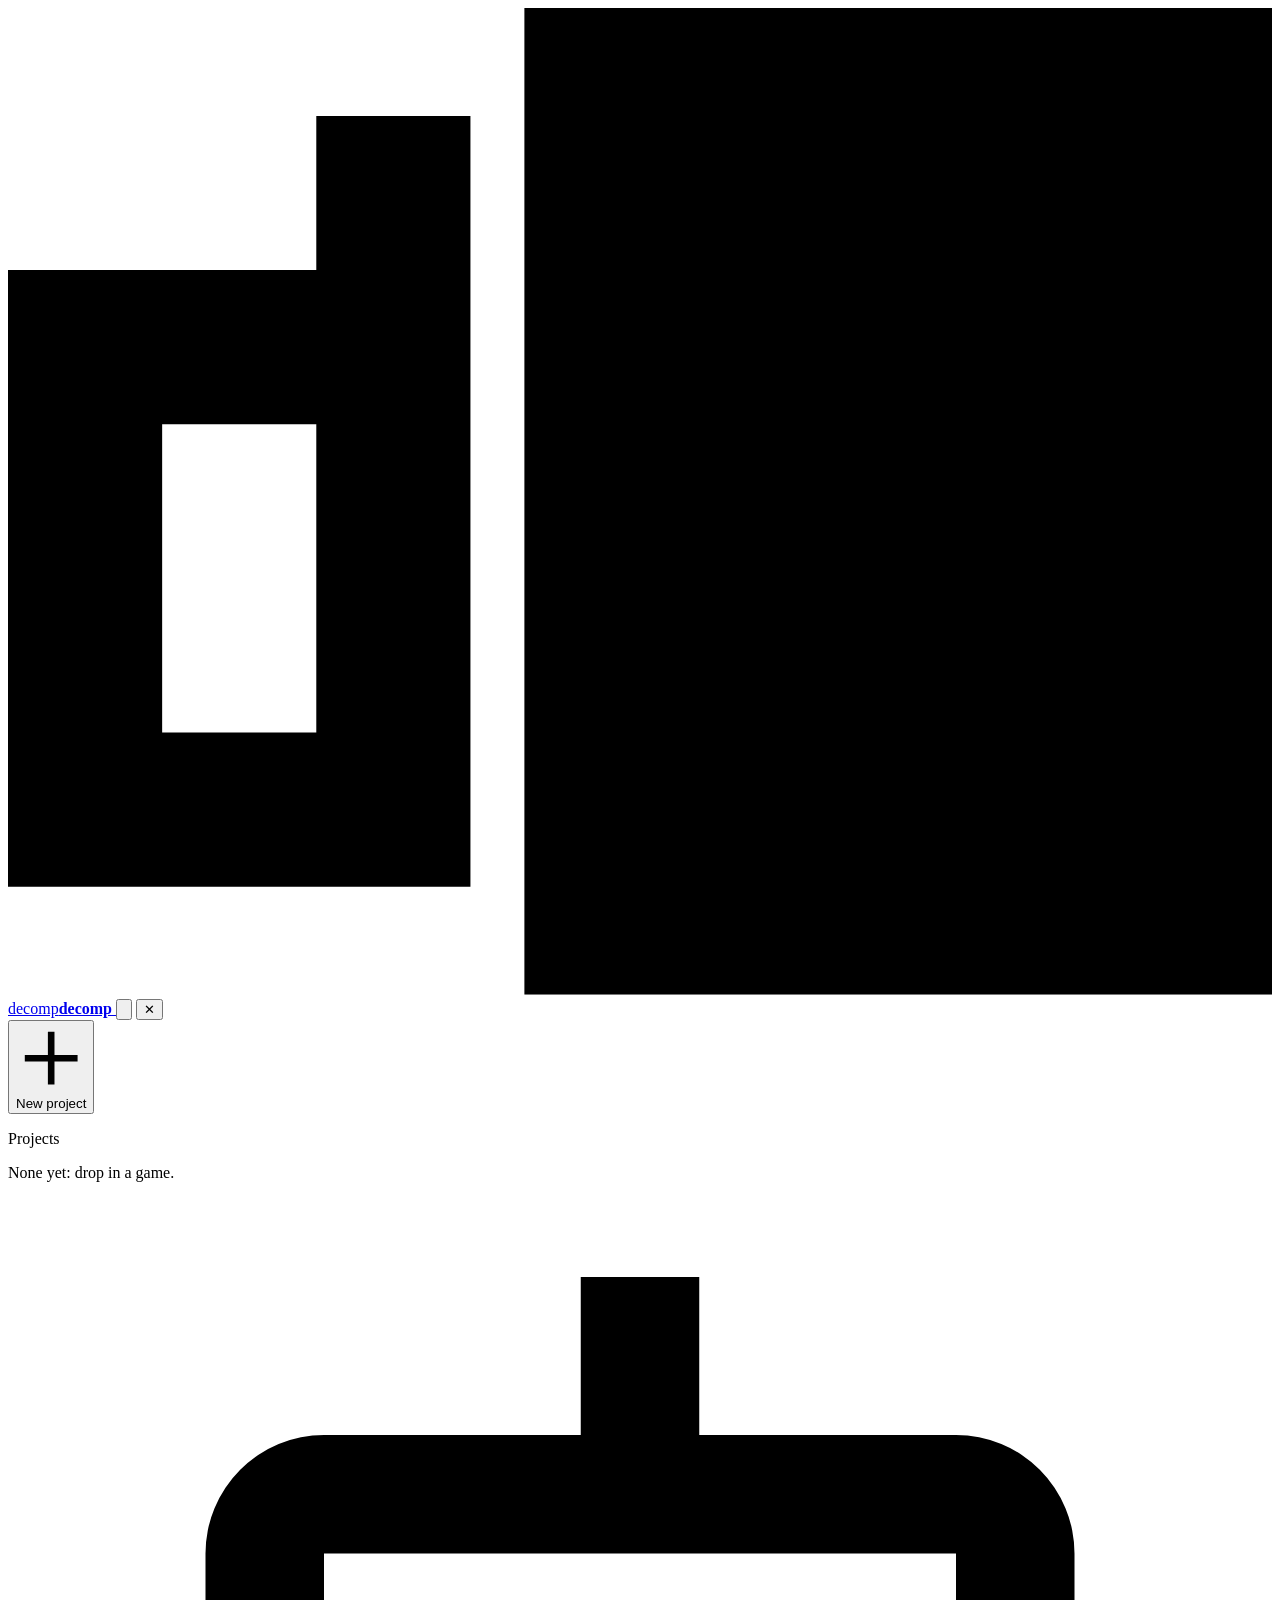
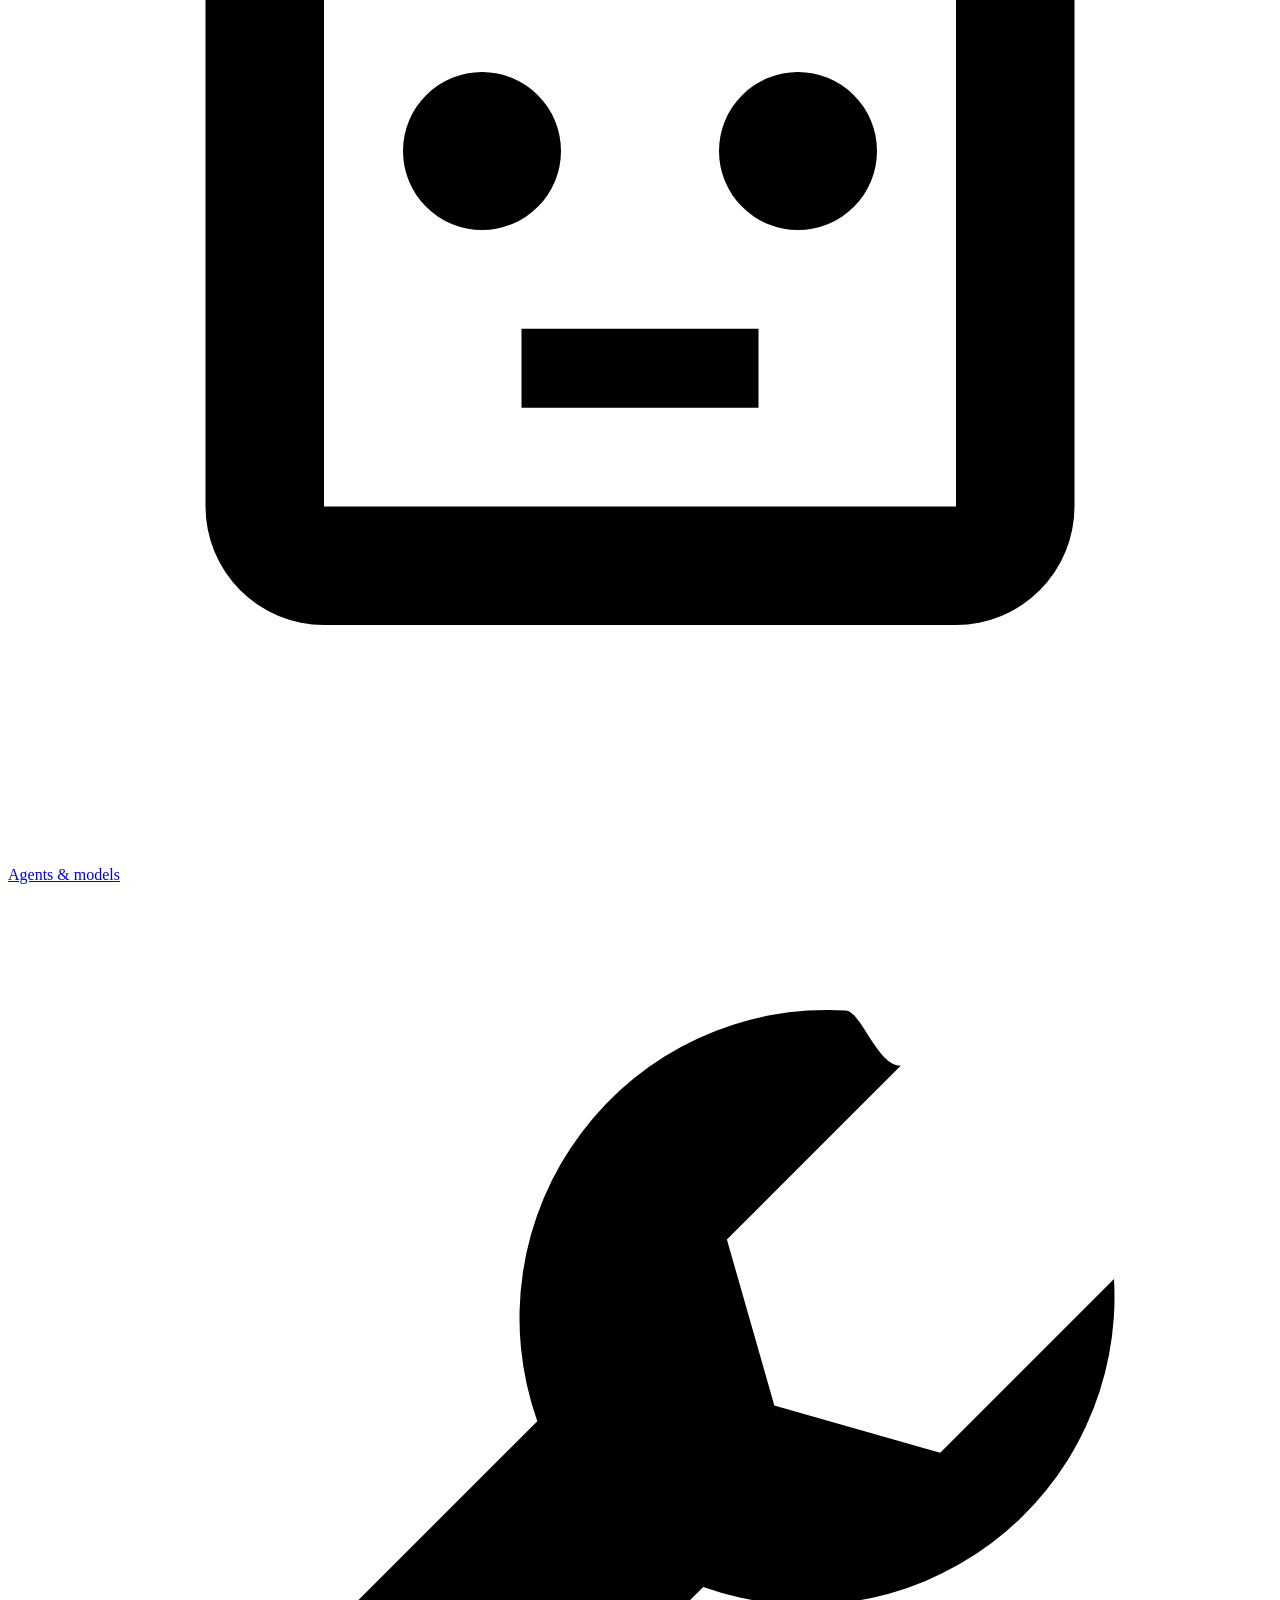
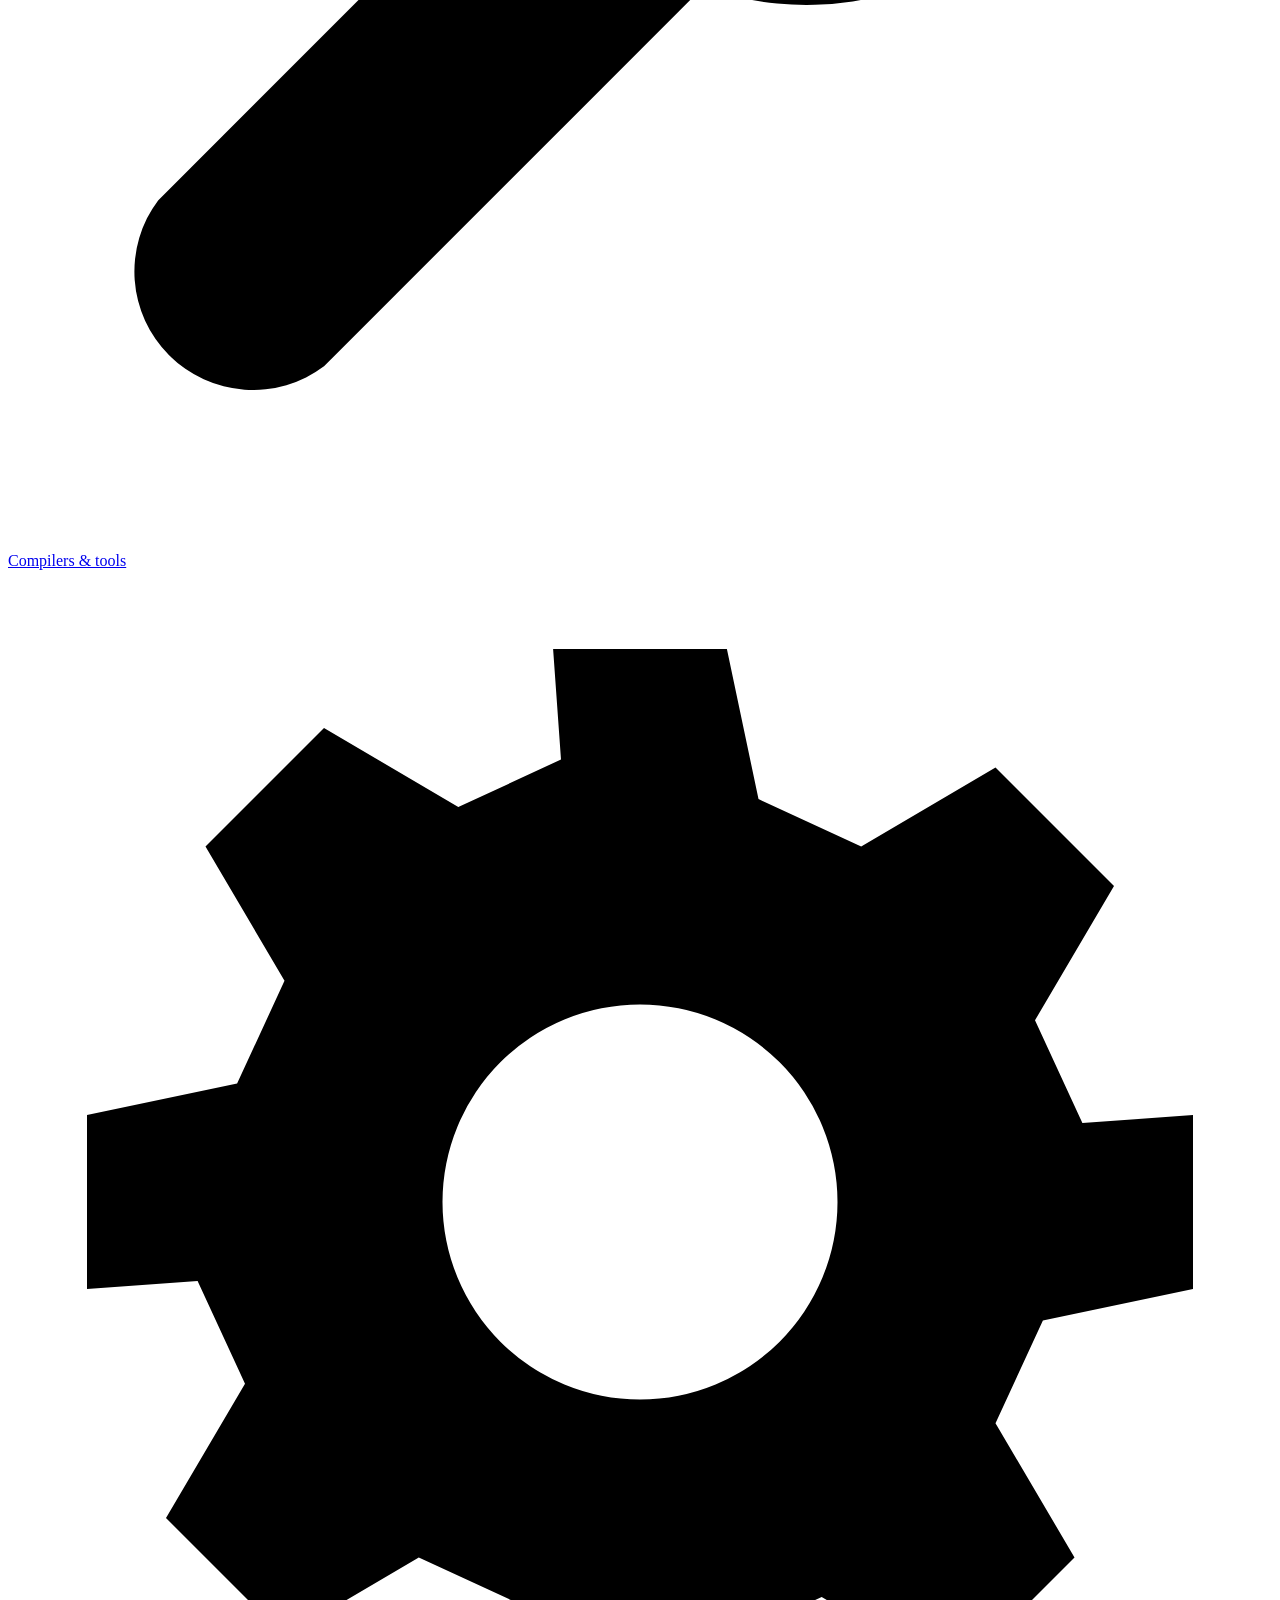
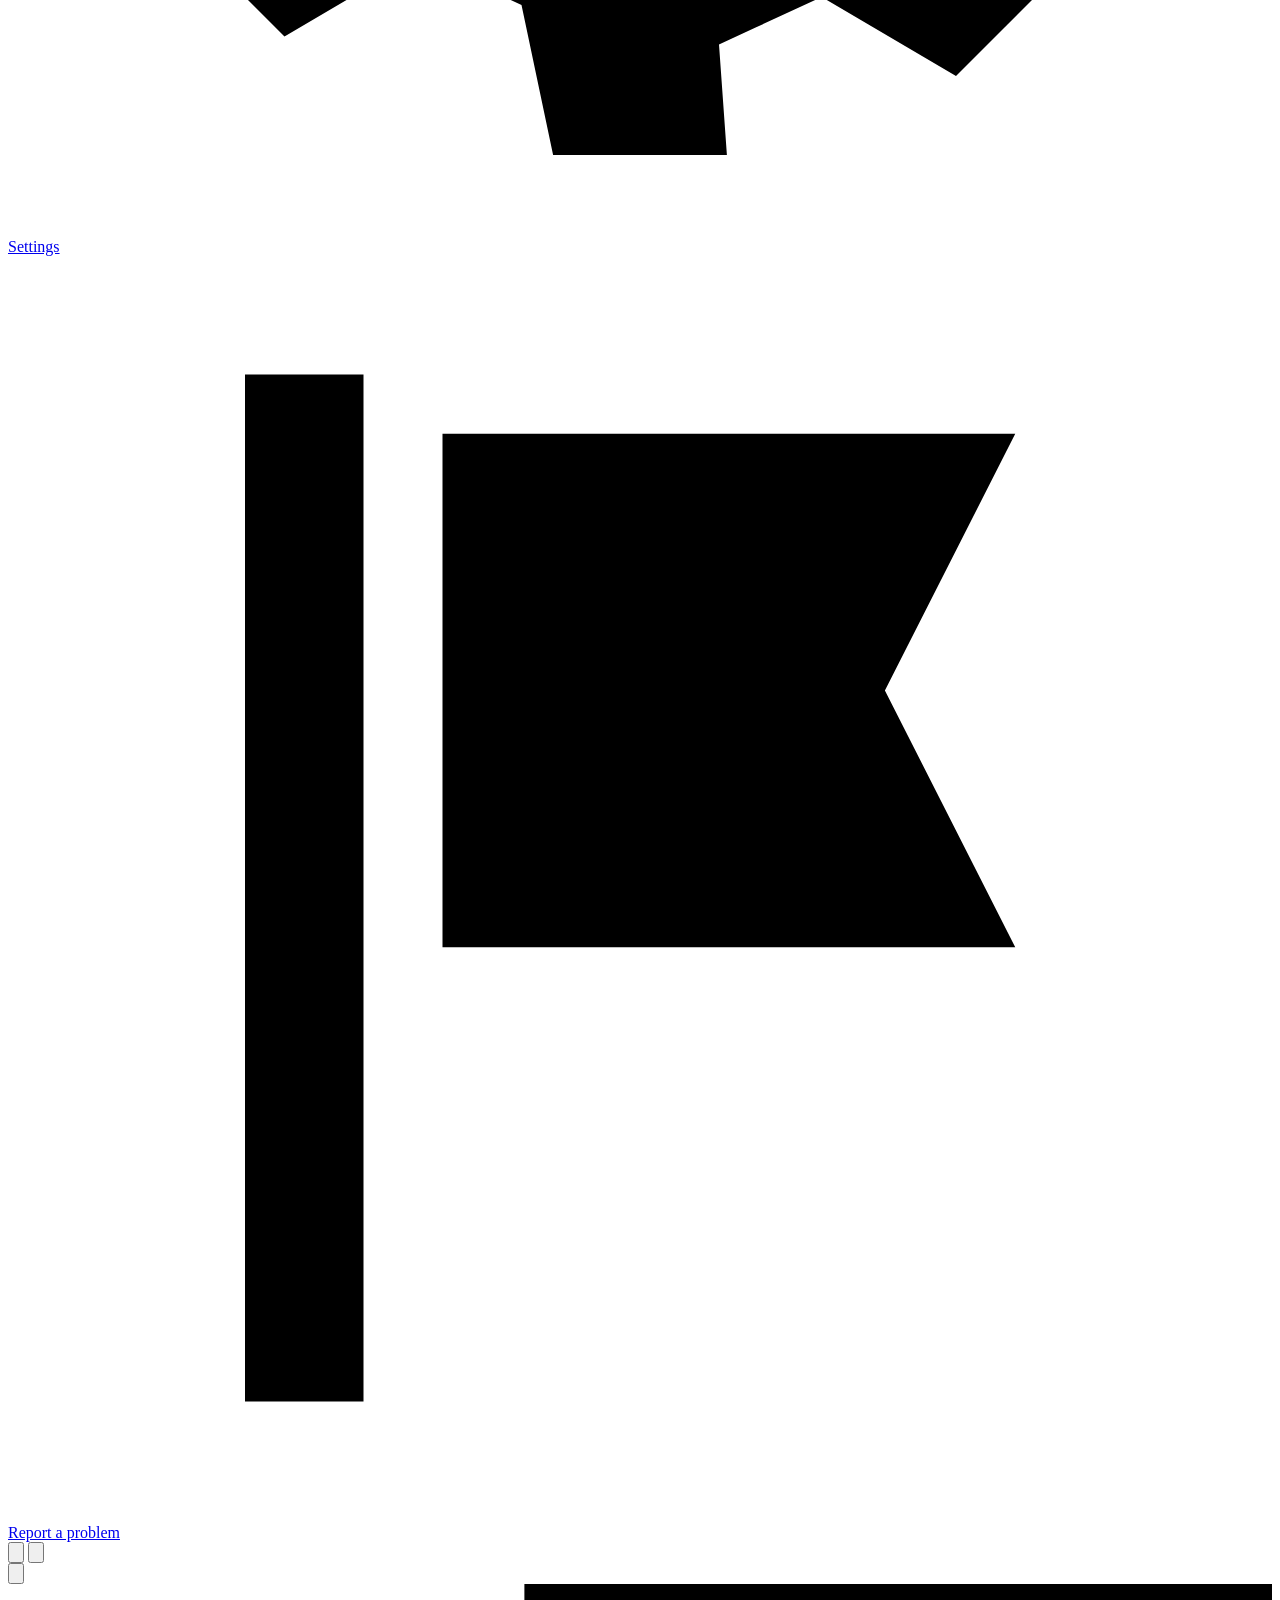
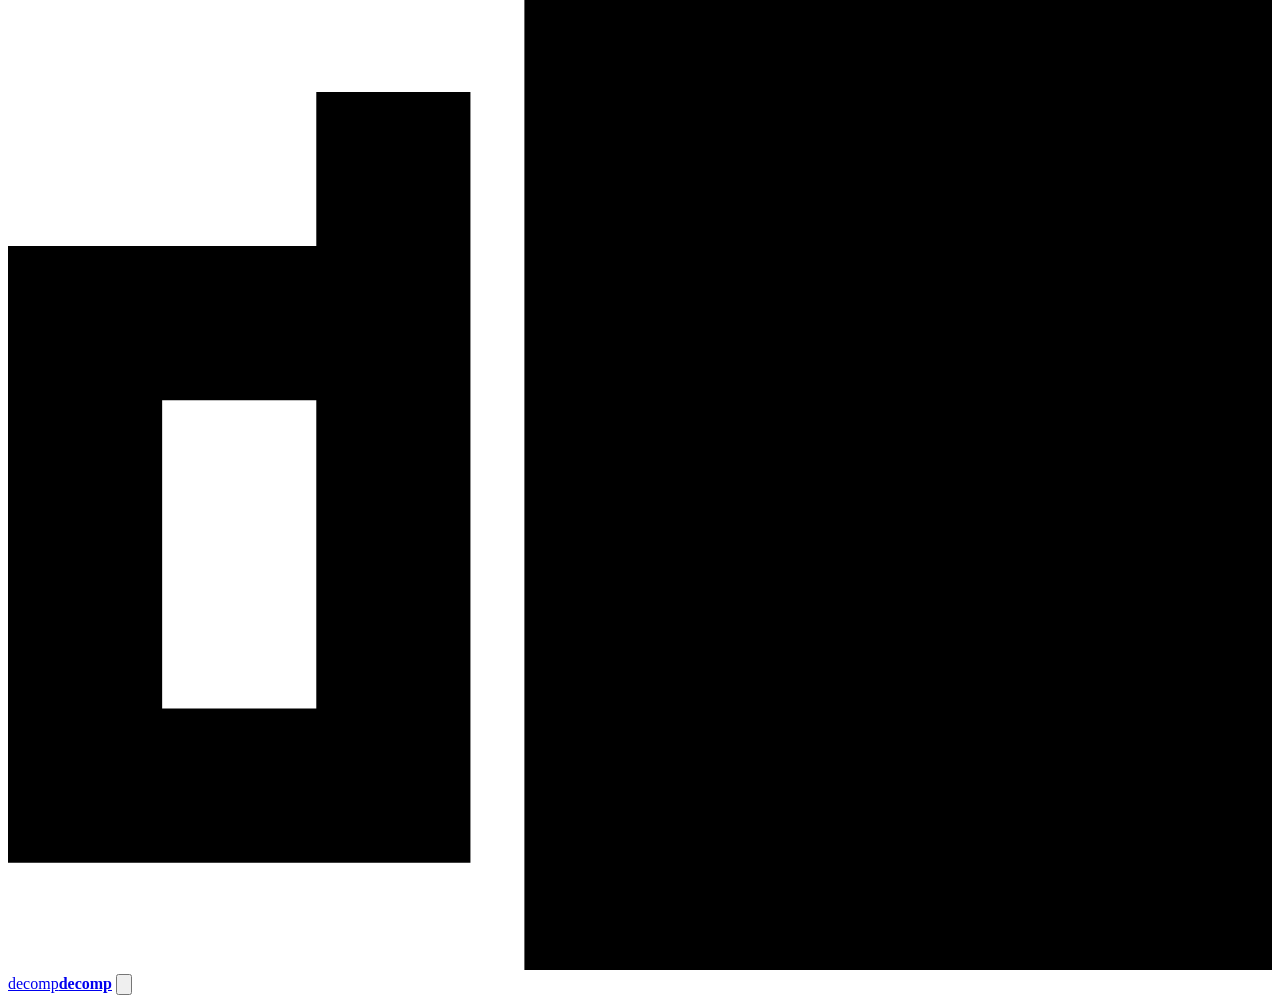
==== src/decompnet/app/static/index.html @ dcda6128 "Xbox games built with link-time code generation are recognised at import, and agents see each functi" ====
<!doctype html>
<html lang="en">
<head>
<meta charset="utf-8">
<meta name="viewport" content="width=device-width, initial-scale=1">
<meta http-equiv="Content-Security-Policy" content="default-src 'self'; img-src 'self' data:; style-src 'self'; script-src 'self'; connect-src 'self'; font-src 'self'; object-src 'none'; base-uri 'none'; form-action 'none'">
<title>decompdecomp</title>
<link rel="icon" href="/assets/icon.svg" type="image/svg+xml">
<link rel="stylesheet" href="/assets/tokens.css">
<link rel="stylesheet" href="/assets/app.css">
</head>
<body>
<div class="app">

<!-- ================================================================ sidebar -->
<aside class="nav" id="nav" aria-label="decompdecomp">
  <div class="nav-top">
    <a class="brand" href="#/" aria-label="decompdecomp home">
      <svg viewBox="0 -0.7 8.2 6.4" aria-hidden="true"><path d="M2 0h1v5H0V1h2zM1 2v2h1V2z"/><rect class="hl" x="3.35" y="-0.7" width="4.85" height="6.4"/><path class="on-hl" d="M6 0h1v5H4V1h2zM5 2v2h1V2z"/></svg>
      <span>decomp<b>decomp</b></span>
    </a>
    <span class="grow"></span>
    <button class="ghost icon sm notif-btn" type="button" data-notif aria-controls="notifPanel" aria-expanded="false" aria-label="Notifications" title="Notifications: what happened in all your projects"><svg viewBox="0 0 16 16" aria-hidden="true"><path d="M8 1.5a4.5 4.5 0 0 0-4.5 4.5v2.7L2 11.2v1.3h12v-1.3l-1.5-2.5V6A4.5 4.5 0 0 0 8 1.5ZM6.1 13.5a1.9 1.9 0 0 0 3.8 0z"/></svg><span class="notif-count" hidden></span></button>
    <button class="ghost icon nav-close" id="navClose" type="button" aria-label="Close menu">✕</button>
  </div>
  <div class="pop-wrap nav-new-wrap">
    <button class="nav-new" id="navNew" type="button" aria-haspopup="menu" aria-expanded="false" aria-controls="newMenu"><svg viewBox="0 0 16 16" aria-hidden="true"><path d="M7.25 2h1.5v5.25H14v1.5H8.75V14h-1.5V8.75H2v-1.5h5.25z"/></svg>New project</button>
    <div class="new-menu" id="newMenu" role="menu" aria-label="Start a project" hidden>
      <button role="menuitem" type="button" data-new="file"><b>Open a game file</b><span>a ROM, disc image or program you own</span></button>
      <button role="menuitem" type="button" data-new="restore"><b>Open a saved project</b><span>your progress, saved on another computer</span></button>
      <button role="menuitem" type="button" data-new="fork"><b>Continue a community decomp</b><span>by its repository address</span></button>
      <button role="menuitem" type="button" data-new="join"><b>Join a team's room</b><span>with an invite link</span></button>
      <button role="menuitem" type="button" data-new="demo"><b>Try the demo</b><span>Demo Quest 64, in a minute</span></button>
    </div>
  </div>
  <div class="nav-scroll">
    <p class="nav-label">Projects</p>
    <div class="nav-projects" id="navProjects"><p class="nav-empty">None yet: drop in a game.</p></div>
  </div>
  <div class="nav-foot">
    <a class="nav-item" href="#/agents" data-route="agents"><svg viewBox="0 0 16 16" aria-hidden="true"><path fill-rule="evenodd" d="M7.25 1h1.5v2H12a1.5 1.5 0 0 1 1.5 1.5v7A1.5 1.5 0 0 1 12 13H4a1.5 1.5 0 0 1-1.5-1.5v-7A1.5 1.5 0 0 1 4 3h3.25zM4 4.5v7h8v-7zM6 6a1 1 0 1 1 0 2 1 1 0 0 1 0-2zm4 0a1 1 0 1 1 0 2 1 1 0 0 1 0-2zM6.5 9.25h3v1h-3z"/></svg>Agents &amp; models</a>
    <a class="nav-item" href="#/tools" data-route="tools"><svg viewBox="0 0 16 16" aria-hidden="true"><path d="M10.6 1.6a3.9 3.9 0 0 0-3.9 5.2L1.9 11.6a1.5 1.5 0 0 0 2.1 2.1l4.8-4.8a3.9 3.9 0 0 0 5.2-3.9l-2.2 2.2-2.1-.6-.6-2.1 2.2-2.2c-.3 0-.5-.7-.7-.7Z"/></svg>Compilers &amp; tools</a>
    <a class="nav-item" href="#/settings" data-route="settings"><svg viewBox="0 0 16 16" aria-hidden="true"><path d="M6.9 1h2.2l.4 1.9 1.3.6 1.7-1 1.5 1.5-1 1.7.6 1.3L15 6.9v2.2l-1.9.4-.6 1.3 1 1.7-1.5 1.5-1.7-1-1.3.6L9.1 15H6.9l-.4-1.9-1.3-.6-1.7 1-1.5-1.5 1-1.7-.6-1.3L1 9.1V6.9l1.9-.4.6-1.3-1-1.7 1.5-1.5 1.7 1 1.3-.6L6.9 1ZM8 5.5a2.5 2.5 0 1 0 0 5 2.5 2.5 0 0 0 0-5Z"/></svg>Settings</a>
    <a class="nav-item" id="reportLink" href="https://github.com/n-delic/decompdecomp/issues/new" target="_blank" rel="noopener" title="Opens a new issue on GitHub in your browser, and copies a report to paste into it"><svg viewBox="0 0 16 16" aria-hidden="true"><path d="M3 1.5h1.5v13H3zM5.5 2.25h7.25L11.1 5.5l1.65 3.25H5.5z"/></svg>Report a problem</a>
    <div class="nav-meta">
      <span class="muted small" id="navVersion"></span>
      <button class="nav-update" id="navUpdate" type="button" hidden title="A new decompdecomp is ready">Update</button>
      <span class="grow"></span>
      <button class="ghost icon sm" id="themeBtn" type="button" aria-label="Switch light/dark" title="Light / dark"><svg viewBox="0 0 16 16" aria-hidden="true"><path d="M8 1.5a6.5 6.5 0 1 0 0 13 6.5 6.5 0 0 0 0-13Zm0 1.5v10a5 5 0 0 1 0-10Z"/></svg></button>
      <button class="ghost icon sm" id="quitBtn" type="button" aria-label="Quit decompdecomp" title="Quit decompdecomp"><svg viewBox="0 0 16 16" aria-hidden="true"><path d="M7.25 1.5h1.5v6h-1.5zM4.1 3.6l1.06 1.06A4.5 4.5 0 1 0 10.84 4.66L11.9 3.6A6 6 0 1 1 4.1 3.6Z"/></svg></button>
    </div>
  </div>
</aside>
<div class="nav-shade" id="navShade" hidden></div>

<div class="main" id="main">
<header class="mbar">
  <button class="ghost icon" id="navOpen" type="button" aria-label="Menu"><svg viewBox="0 0 16 16" aria-hidden="true"><path d="M2 4h12v1.5H2zm0 3.25h12v1.5H2zM2 10.5h12V12H2z"/></svg></button>
  <a class="brand" href="#/"><svg viewBox="0 -0.7 8.2 6.4" aria-hidden="true"><path d="M2 0h1v5H0V1h2zM1 2v2h1V2z"/><rect class="hl" x="3.35" y="-0.7" width="4.85" height="6.4"/><path class="on-hl" d="M6 0h1v5H4V1h2zM5 2v2h1V2z"/></svg><span>decomp<b>decomp</b></span></a>
  <span class="grow"></span>
  <button class="ghost icon notif-btn" type="button" data-notif aria-controls="notifPanel" aria-expanded="false" aria-label="Notifications" title="Notifications"><svg viewBox="0 0 16 16" aria-hidden="true"><path d="M8 1.5a4.5 4.5 0 0 0-4.5 4.5v2.7L2 11.2v1.3h12v-1.3l-1.5-2.5V6A4.5 4.5 0 0 0 8 1.5ZM6.1 13.5a1.9 1.9 0 0 0 3.8 0z"/></svg><span class="notif-count" hidden></span></button>
</header>

<!-- ================================================================ new project -->
<main id="home" class="view" hidden>
  <div class="notice room" id="bridgesNotice" role="status" hidden></div>
  <section class="hero">
    <div class="hero-text">
      <p class="eyebrow">Matching decompilation</p>
      <h1>Pick your game.<br>Your agents turn it into C and C++.</h1>
      <p class="lede">N64, PlayStation 2, GameCube, Wii and Windows PC games from scratch, or a community decomp by its repository address. Every function is checked against your copy, byte for byte, and the result rebuilds your game: the base for ports and mods.</p>
      <ol class="how">
        <li><b>Drop your game</b><span>decompdecomp finds every function and the compiler</span></li>
        <li><b>Free matches first</b><span>the autopilot tries a machine draft of each one</span></li>
        <li><b>Agents do the rest</b><span>Claude Code, Codex, Antigravity, opencode or any API model</span></li>
      </ol>
    </div>
    <div class="drop" id="drop" tabindex="0" role="button" aria-label="Choose a game file">
      <input type="file" id="file" hidden>
      <div class="drop-idle" id="dropIdle">
        <div class="cart" aria-hidden="true"><span></span></div>
        <p class="drop-title">Drop a game here</p>
        <p class="muted small">ROM, disc image or program file · or <span class="link">choose a file</span></p>
        <div class="plat-row" id="platRow"><span data-p="n64">N64</span><span data-p="ps">PS1</span><span data-p="ps2">PS2</span><span data-p="gc">GameCube</span><span data-p="wii">Wii</span><span data-p="pc">PC</span><span data-p="nds">DS</span></div>
        <p class="plat-legend muted small" id="platLegend" hidden><span class="rec-mark">★</span> recommended: the most tested path to a full decomp you can port and mod · the rest are beta</p>
        <button class="link-btn" id="pathPick" type="button">Big disc? Use its path instead</button>
      </div>
      <div class="drop-picked" id="dropPicked" hidden>
        <div class="rom-card">
          <p class="eyebrow" id="romFile"></p>
          <h2 id="romTitle"></h2>
          <dl class="facts" id="romFacts"></dl>
          <p class="plat-status" id="romStatus" hidden></p>
        </div>
        <label class="check"><input type="checkbox" id="own"><span>This is my own copy of this game, obtained legally (for example, dumped from my own console or cartridge). The results stay with me for my own use.</span></label>
        <div class="row" id="compilerRow">
          <label class="field grow"><span>Compiler</span><select id="compilerPick"></select></label>
        </div>
        <p class="muted small" id="compilerNote" hidden></p>
        <div class="row" id="ltcgRow" hidden>
          <label class="field grow"><span>Link-time code generation (/LTCG)</span><select id="ltcgPick">
            <option value="" selected>Find out from the program</option>
            <option value="1">Built with it: units link in harness mode</option>
            <option value="0">Built without it</option>
          </select></label>
        </div>
        <div class="row" id="scopeRow" hidden>
          <label class="field grow"><span>What should this project cover?</span><select id="scopePick">
            <option value="game" selected>The game's own code: library and middleware code it recognises is left out of agents' work and progress</option>
            <option value="program">The whole program: every function is decompiled and counted</option>
          </select></label>
        </div>
        <label class="check" id="mwConsent" hidden><input type="checkbox" id="mwAccept"><span id="mwText"></span></label>
        <div class="row">
          <button class="primary" id="analyse" type="button" disabled>Start decompiling</button>
          <button class="ghost" id="cancelPick" type="button">Cancel</button>
        </div>
      </div>
      <div class="drop-busy" id="dropBusy" hidden>
        <div class="spinner" aria-hidden="true"></div>
        <p class="drop-title" id="busyTitle">Analysing…</p>
        <p class="busy-step"><span id="busyStep">starting</span><span class="muted" id="busyTime"></span></p>
        <div class="workbar" id="impWork" role="progressbar" aria-label="Importing project" hidden><i></i></div>
        <div class="upbar" id="impUp" hidden><i></i></div>
        <details class="logbox"><summary>Details</summary><pre class="joblog" id="jobLog"></pre></details>
      </div>
      <div class="drop-error" id="dropError" hidden>
        <p class="drop-title">Couldn't import <span id="errName"></span></p>
        <p class="err-msg" id="errMsg"></p>
        <details class="logbox"><summary>What happened</summary><pre class="joblog" id="errLog"></pre></details>
        <div class="row">
          <button class="primary" id="errBack" type="button">Try another file</button>
          <button class="ghost" id="errCopy" type="button">Copy for a bug report</button>
          <button class="ghost" id="errLogLink" type="button">Show the full log</button>
          <a class="ghost btn" href="https://github.com/n-delic/decompdecomp/issues/new" target="_blank" rel="noopener">Report it</a>
        </div>
      </div>
    </div>
  </section>
  <p class="privacy"><svg viewBox="0 0 16 16" aria-hidden="true"><path d="M8 1 2.5 3v4.2c0 3.3 2.3 6.3 5.5 7.3 3.2-1 5.5-4 5.5-7.3V3L8 1Zm0 1.6 4 1.5v3.1c0 2.5-1.6 4.8-4 5.7-2.4-.9-4-3.2-4-5.7V4.1l4-1.5Z"/></svg>Your game never leaves this computer. Only your AI agent's provider sees the assembly and code it works on.</p>

  <section class="starts">
    <a class="start-card accent" href="#/catalog">
      <span class="sc-icon"><svg viewBox="0 0 16 16" aria-hidden="true"><path d="M2 3h5v4H2zm7 0h5v4H9zM2 9h5v4H2zm7 0h5v4H9z"/></svg></span>
      <b>Continue a public decomp</b>
      <span>Paste a community decomp's repository, add your copy, your agents carry on.</span>
    </a>
    <button class="start-card" id="demoBtn" type="button">
      <span class="sc-icon"><svg viewBox="0 0 16 16" aria-hidden="true"><path d="M5 3.5v9l7-4.5z"/></svg></span>
      <b>Try the demo</b>
      <span>Demo Quest 64: a small N64 ROM made for this app. Watch it work in a minute.</span>
    </button>
    <button class="start-card" id="joinBtn" type="button">
      <span class="sc-icon"><svg viewBox="0 0 16 16" aria-hidden="true"><path d="M5.5 7a2.5 2.5 0 1 1 0-5 2.5 2.5 0 0 1 0 5Zm5.5 0a2 2 0 1 1 0-4 2 2 0 0 1 0 4ZM1 13c0-2.4 2-4 4.5-4S10 10.6 10 13v1H1v-1Zm10.5 1v-1c0-1.3-.4-2.4-1.1-3.3.2 0 .4-.1.6-.1 2.2 0 4 1.3 4 3.4v1h-3.5Z"/></svg></span>
      <b>Join a team</b>
      <span>Paste a room's invite link: everyone works from their own computer and copy of the game.</span>
    </button>
  </section>

  <section id="recent" hidden>
    <h3 class="section-title">Your projects</h3>
    <div class="cards" id="projects"></div>
  </section>
</main>

<!-- ================================================================ public decomps -->
<main id="catalog" class="view" hidden>
  <header class="page-head">
    <p class="eyebrow">Public decomps</p>
    <h1>Continue a public decomp</h1>
    <p class="muted">Paste a community decomp's repository and add your own copy of its game. Before anything is cloned, decompdecomp shows what the project says about AI and contributions: every project decides that for itself. Your fork stays on this computer; decompdecomp never pushes it or opens pull requests.</p>
    <div class="row repo-row"><input id="repoUrl" class="mono" placeholder="https://github.com/owner/repo" aria-label="Repository address"><button class="primary" id="repoFork" type="button" disabled>Look at it</button></div>
    <p class="muted small" id="repoWhy" role="status"></p>
  </header>
</main>

<!-- ================================================================ a project -->
<main id="project" class="view project" hidden>
  <header class="phead" id="phead">
    <div class="ph-row">
      <div class="ph-title">
        <div class="ph-chips" id="phChips"></div>
        <div class="ph-name"><h1 id="phTitle"></h1><button class="ghost icon sm ph-rename" id="phRename" type="button" aria-label="Rename this project" title="Rename"><svg viewBox="0 0 16 16" aria-hidden="true"><path d="M11.3 1.9a1.6 1.6 0 0 1 2.3 0l.5.5a1.6 1.6 0 0 1 0 2.3L5.5 13.3 2 14l.7-3.5 8.6-8.6Zm-.6 2.4-6.6 6.6-.3 1.3 1.3-.3 6.6-6.6-1-1Z"/></svg></button></div>
      </div>
      <div class="ph-actions">
        <button class="pill-btn" id="phWorking" type="button" hidden title="See what your agents do"><span class="dot on"></span><span id="phWorkingText"></span></button>
        <button class="pill-btn room" id="phRoom" type="button" hidden title="Who's in the room, the invite link"></button>
        <button class="ghost together" id="phTogether" type="button" hidden title="Friends who own this game work on it with you, each from their own computer"><svg viewBox="0 0 16 16" aria-hidden="true"><path d="M5.5 7a2.5 2.5 0 1 1 0-5 2.5 2.5 0 0 1 0 5Zm5.5 0a2 2 0 1 1 0-4 2 2 0 0 1 0 4ZM1 13c0-2.4 2-4 4.5-4S10 10.6 10 13v1H1v-1Zm10.5 1v-1c0-1.3-.4-2.4-1.1-3.3.2 0 .4-.1.6-.1 2.2 0 4 1.3 4 3.4v1h-3.5Z"/></svg><span>Decompile together</span></button>
        <button class="ghost" id="phExport" type="button" title="Write the source code that rebuilds your game: the base for ports and mods"><svg viewBox="0 0 16 16" aria-hidden="true"><path d="M7.25 1.5h1.5v6.7l2.2-2.2 1.06 1.06L8 11.06 3.99 7.06 5.05 6l2.2 2.2zM2.5 10h1.5v2.5h8V10h1.5v4h-11z"/></svg><span>Export</span></button>
        <div class="pop-wrap">
          <button class="primary" id="phStart" type="button" aria-haspopup="dialog" aria-expanded="false" aria-controls="launchPop"><svg viewBox="0 0 16 16" aria-hidden="true"><path d="M5 3.5v9l7-4.5z"/></svg><span id="phStartText">Start agents</span></button>
          <div class="popover" id="launchPop" role="dialog" aria-label="Start agents" hidden><div id="launchPopBody"></div></div>
        </div>
        <button class="ghost icon" id="phFolder" type="button" aria-label="Open the project folder" title="Open the project folder"><svg viewBox="0 0 16 16" aria-hidden="true"><path d="M1.5 3.5A1.5 1.5 0 0 1 3 2h3.4l1.5 1.5H13A1.5 1.5 0 0 1 14.5 5v7.5A1.5 1.5 0 0 1 13 14H3a1.5 1.5 0 0 1-1.5-1.5v-9Z"/></svg></button>
      </div>
    </div>
    <div class="ph-progress">
      <div class="meter big"><i id="phBar"></i></div>
      <span class="ph-pct"><b id="phPct">0</b>% of code</span>
      <span class="muted small" id="phSub"></span>
    </div>
    <nav class="ptabs" id="ptabs" aria-label="This project">
      <a data-ptab="overview">Overview</a>
      <a data-ptab="functions">Functions <span class="count" id="fnTabCount"></span></a>
      <a data-ptab="agents">Agents <span class="count" id="agTabCount"></span></a>
      <a data-ptab="settings">Settings</a>
    </nav>
  </header>

  <div class="notice" id="compilerNotice" hidden></div>
  <section class="fork-setup" id="forkSetup" hidden></section>
  <section class="room-cover" id="roomCover" aria-live="polite" hidden>
    <div class="spinner" id="roomCoverSpin"></div>
    <h2 id="roomCoverTitle"></h2>
    <p class="muted" id="roomCoverText"></p>
    <div class="meter"><i id="roomCoverBar"></i></div>
  </section>

  <!-- overview: the map first, then the numbers, then what to do next -->
  <section class="ptab" data-pane="overview">
    <section class="panel map-panel">
      <header class="panel-head">
        <h2 id="mapTitle">ROM map</h2>
        <div class="map-tools">
          <div class="seg small" id="mapView" role="radiogroup" aria-label="Colour the map by" hidden><button type="button" role="radio" aria-checked="true" data-view="progress" class="on">Progress</button><button type="button" role="radio" aria-checked="false" data-view="compiler">Compiler</button></div>
          <div class="legend" id="mapLegend"><span><i class="sw open"></i>to do</span><span><i class="sw tried"></i>tried</span><span title="tried, and close to matching: the closer, the greener"><i class="sw close"></i>close</span><span><i class="sw work"></i>working</span><span><i class="sw match"></i>matched</span></div>
        </div>
      </header>
      <p class="muted small map-hint" id="mapHint">every square is a function, in ROM order</p>
      <p class="muted small map-hint" id="mapCompilerNote" hidden></p>
      <div class="map-wrap" id="mapWrap">
        <canvas id="map" aria-label="Function map: every square is a function. The Functions view lists the same functions for the keyboard."></canvas>
        <div class="tip" id="tip" hidden></div>
      </div>
      <div class="now" id="now"></div>
    </section>

    <div class="kpis">
      <div class="kpi">
        <span class="label">Matched code</span>
        <div class="big-row"><span class="num"><span id="pct">0</span><small>%</small></span><svg id="progress" class="progress" viewBox="0 0 200 44" preserveAspectRatio="none" aria-label="Matched code over time"></svg></div>
        <span class="sub" id="pctSub"></span>
      </div>
      <div class="kpi">
        <span class="label">Functions</span>
        <span class="num mono" id="fnCount">0</span>
        <div class="stack" id="fnStack" aria-hidden="true"></div>
        <span class="sub" id="fnSub"></span>
      </div>
      <div class="kpi">
        <span class="label">Pace</span>
        <span class="num mono" id="paceNum">–</span>
        <svg class="bars" id="paceBars" viewBox="0 0 240 28" preserveAspectRatio="none" aria-label="Matches per hour, last 24 hours"></svg>
        <span class="sub" id="paceSub"></span>
      </div>
      <div class="kpi">
        <span class="label">Agents</span>
        <span class="num mono" id="agNum">0</span>
        <span class="sub" id="agSub"></span>
        <span class="sub" id="spendSub"></span>
      </div>
    </div>

    <div class="status-row">
      <div class="next" id="nextStep" hidden></div>
      <div class="answer-line" id="compilerLine" hidden></div>
      <div class="autopilot" id="autopilot" hidden>
        <span class="ap-icon" aria-hidden="true"></span>
        <div class="ap-text"><b id="apTitle"></b><span class="muted small" id="apSub"></span><div class="upbar" id="apBar" hidden><i></i></div></div>
        <button class="ghost small-btn" id="apBtn" type="button"></button>
      </div>
    </div>

    <div class="cols">
      <section class="panel">
        <header class="panel-head"><h2>Recent matches</h2><a class="link small" data-goto="functions" data-filter="matched">All matched</a></header>
        <ol class="mini-list" id="recentMatches"></ol>
      </section>
      <section class="panel">
        <header class="panel-head"><h2>Who matched what</h2><a class="link small" data-goto="agents">Agents</a></header>
        <ol class="mini-list board" id="board"></ol>
      </section>
    </div>
  </section>

  <!-- functions -->
  <section class="ptab panel" data-pane="functions" id="listView">
    <div class="list-tools">
      <input id="fnSearch" class="search" type="search" placeholder="Find a function, address or file  ( / )" aria-label="Find a function" autocomplete="off" spellcheck="false">
      <div class="seg" id="fnFilter" role="radiogroup" aria-label="Show"></div>
    </div>
    <p class="muted small list-hint" id="starHint">Click a function's ☆ to star it: agents take starred functions before the others.</p>
    <div class="fn-table-wrap">
      <table class="fn-table">
        <thead><tr>
          <th class="star-col" id="thStar" title="Agents take starred functions first"><span class="sr">Do first</span>★</th>
          <th data-sort="vram" id="thAddr">Address</th><th data-sort="name">Function</th><th data-sort="insns" class="r">Instructions</th>
          <th data-sort="best" class="r">Best</th><th data-sort="attempts" class="r">Tries</th><th data-sort="status">Status</th>
        </tr></thead>
        <tbody id="fnRows"></tbody>
      </table>
    </div>
    <div class="list-foot"><span class="muted small" id="fnShown"></span><button class="ghost small-btn" id="fnMore" type="button" hidden>Show more</button></div>
  </section>

  <!-- agents: who works here and what happens, side by side; what they're told below; what waits for you last -->
  <section class="ptab" data-pane="agents">
    <div class="agents-grid">
      <section class="panel">
        <header class="panel-head"><h2>Your agents here <span class="muted small" id="spendLine"></span></h2><button class="ghost small-btn" id="stopAll" type="button" hidden>Stop all</button></header>
        <div id="sessions" class="sessions"></div>
        <div class="empty" id="noSessions"><p class="muted small">No agent works on this game yet. Press <b>Start agents</b> at the top: each agent picks functions by itself, and starts again by itself if it stops.</p></div>
      </section>
      <section class="panel feed-panel">
        <header class="panel-head"><h2 id="feedTitle" tabindex="-1">What's happening</h2><span class="muted small" id="feedHint">every agent's work on this game, newest first</span><button class="ghost small-btn" id="helperLogClose" type="button" hidden>Back to everything</button></header>
        <ol class="feed" id="activity" aria-live="off"></ol>
        <ol class="feed thoughts" id="thoughts" hidden></ol>
      </section>
    </div>
    <!-- below the helpers, so their cards keep the room they need: the room's other computers, each model's cost -->
    <div class="cols" id="agentStats">
      <section class="panel" id="roomPanel" hidden>
        <header class="panel-head"><h2>On the room's other computers</h2><span class="muted small">their agents, in each computer's colour</span></header>
        <div class="pad" id="roomAgents"></div>
      </section>
      <section class="panel" id="costPanel" hidden>
        <header class="panel-head"><h2>What each model cost here</h2><span class="muted small">cheapest per match first: run more of the models at the top</span></header>
        <div class="pad" id="modelCosts"></div>
      </section>
    </div>
    <div class="cols">
      <section class="panel">
        <header class="panel-head"><h2>Instructions for agents</h2><span class="muted small" id="instrState"></span></header>
        <div class="pad">
          <p class="muted small">Every agent on this game gets these with its task: what to focus on, what you know about the game, conventions, things to leave alone.</p>
          <textarea id="instrEdit" rows="6" aria-label="Instructions for agents" placeholder="Focus on the game's own code first; leave zlib for later.&#10;The struct at 0x8004AE34 is the player (hp at +0x20).&#10;Name functions in snake_case."></textarea>
          <div class="row"><button class="primary small-btn" id="instrSave" type="button">Save instructions</button></div>
        </div>
      </section>
      <section class="panel">
        <header class="panel-head"><h2>What agents learned</h2><span class="muted small" id="knowState"></span></header>
        <div class="pad">
          <p class="muted small">Agents propose what every agent on this game should know. A proposal counts once two different AI models notice the same thing on their own, so run helpers of several models: they check each other.</p>
          <label class="check"><input type="checkbox" id="knowAuto"><span>Give agents what two models agree on without asking me</span></label>
          <div id="knowList"></div>
        </div>
      </section>
    </div>
    <section class="panel suggest-panel" id="suggestPanel" hidden>
      <header class="panel-head"><h2>Waiting for you</h2><span class="muted small">what agents found and can't change themselves</span></header>
      <div class="pad" id="suggestList"></div>
    </section>
  </section>

  <!-- settings -->
  <section class="ptab" data-pane="settings">
    <div class="cols">
      <section class="panel" id="compilerPanel" aria-labelledby="compilerH">
        <header class="panel-head"><h2 id="compilerH">Compiler</h2><span class="muted small" id="compilerState"></span></header>
        <div class="pad">
          <p class="answer" id="compilerAnswer"></p>
          <div id="compilerParts"></div>
          <div id="compilerWaiting"></div>
          <label class="check" id="autoAdjustRow"><input type="checkbox" id="autoAdjust"><span><b>Apply proven changes by themselves.</b> When agents prove a part of the game was built with another compiler (its code matches with it, and its neighbours agree), the app uses it without asking you.</span></label>
          <details class="more" id="compilerHow">
            <summary>How the app checks</summary>
            <div class="more-body" id="compilerEvidence"></div>
          </details>
          <details class="more">
            <summary>Change the compiler yourself</summary>
            <div class="more-body">
              <p class="muted small" id="setTcWhat">Every function is built with this compiler and these flags. If almost nothing matches, the game was probably built with another compiler or flags.</p>
              <label class="field"><span>Compiler</span><select id="setTc"></select></label>
              <label class="field" id="setFlagsRow"><span>Flags</span><input id="setFlags" class="mono"></label>
              <label class="field"><span>Only for these address ranges (optional: parts of the game built with another compiler)</span><input id="setRanges" class="mono" placeholder="0x10BFD0-0x10CD40, 0x1106C0-0x1107C0"></label>
              <div class="row"><button class="primary small-btn" id="setTcSave" type="button">Save</button><button class="ghost small-btn" id="setTcReset" type="button">Default flags</button></div>
              <pre class="joblog" id="setTcLog" hidden></pre>
            </div>
          </details>
        </div>
      </section>
      <div class="stack-col">
        <section class="panel" id="scopePanel" hidden>
          <header class="panel-head"><h2>What this project covers</h2></header>
          <div class="pad">
            <div class="seg" id="scopeSeg" role="radiogroup" aria-label="What this project covers"><button type="button" role="radio" data-scope="game">The game's own code</button><button type="button" role="radio" data-scope="program">The whole program</button></div>
            <p class="muted small" id="scopeWhat"></p>
            <div class="row" id="unanalysedRow" hidden><button class="ghost" type="button" id="unanalysedGo"></button></div>
            <pre class="joblog" id="scopeLog" hidden></pre>
          </div>
        </section>
        <section class="panel">
          <header class="panel-head"><h2>About this project</h2></header>
          <div class="pad">
            <dl class="facts one" id="projFacts"></dl>
            <div class="row"><button class="ghost small-btn" id="folderBtn" type="button">Open project folder</button></div>
          </div>
        </section>
        <section class="panel" id="savePanel">
          <header class="panel-head"><h2>Save your progress</h2><span class="muted small" id="saveState"></span></header>
          <div class="pad">
            <p class="muted small">decompdecomp saves your work on this game by itself every few minutes, as plain files in the project's <code>progress</code> folder: matched C, notes, names, compiler ranges and settings, never the game itself. Copy that folder (or push it to git) and open it on another computer with <b>New project → Open a saved project</b>.</p>
            <label class="field"><span>Save now, to this folder (empty: the <code>progress</code> folder)</span><span class="pick-row"><input id="saveFolder" class="mono" placeholder="/home/you/decomp-saves/my-game"><button class="ghost small-btn" type="button" data-pick="folder" data-for="saveFolder" data-title="Where to save this project">Choose…</button></span></label>
            <div class="row"><button class="ghost small-btn" id="saveGo" type="button">Save now</button></div>
            <pre class="joblog" id="saveLog" hidden></pre>
          </div>
        </section>
      </div>
    </div>
    <section class="panel danger-zone">
      <header class="panel-head"><h2>Remove project</h2></header>
      <div class="pad row"><p class="muted small grow">Matched functions and notes are deleted from decompdecomp. You can keep or delete the project folder.</p><button class="ghost danger" id="deleteBtn" type="button">Remove project…</button></div>
    </section>
  </section>
</main>

<!-- ================================================================ agents & models -->
<main id="agentsPage" class="view" hidden>
  <header class="page-head"><p class="eyebrow">Agents &amp; models</p><h1>Your AI agents</h1>
    <p class="muted">Helper agents run in the background on a project. Install the ones you use, pick their models, or add any model with an API key.</p></header>
  <section class="ag-apps" aria-labelledby="agAppsH">
    <header class="ag-apps-head"><h2 id="agAppsH">Agent apps on this computer</h2><button class="ghost small-btn" id="agRefresh" type="button">Refresh</button></header>
    <div class="ag-grid" id="agList"></div>
  </section>
  <div class="cols ag-cols">
    <section class="panel"><header class="panel-head"><h2>Models with an API key</h2></header><div class="pad" id="apiBox"></div></section>
  </div>
</main>

<!-- ================================================================ compilers & tools -->
<main id="toolsPage" class="view" hidden>
  <header class="page-head"><p class="eyebrow">Compilers &amp; tools</p><h1>What builds your games</h1>
    <p class="muted">decompdecomp installs what a project needs by itself. Proprietary compilers (IDO, CodeWarrior, Visual C++) are only installed when you accept that.</p></header>
  <div class="chips" id="toolChips"></div>
  <div class="tool-grid" id="toolGrid"></div>
</main>

<!-- ================================================================ settings -->
<main id="settingsPage" class="view" hidden>
  <header class="page-head"><p class="eyebrow">Settings</p><h1>How decompdecomp works for you</h1></header>
  <div class="cols">
    <section class="panel"><header class="panel-head"><h2>Agents</h2></header><div class="pad" id="setAgents"></div></section>
    <div class="stack-col">
      <section class="panel"><header class="panel-head"><h2>This computer</h2></header><div class="pad" id="setComputer"></div></section>
      <section class="panel"><header class="panel-head"><h2>About</h2></header><div class="pad" id="setAbout"></div></section>
    </div>
  </div>
</main>
</div>
</div>

<!-- function inspector -->
<div class="drawer" id="drawer" hidden>
  <div class="drawer-card" role="dialog" aria-modal="true" aria-labelledby="fnName">
    <header class="drawer-head">
      <div class="dh-title">
        <p class="eyebrow" id="fnAddr"></p>
        <h2 id="fnName" class="mono"></h2>
      </div>
      <div class="row">
        <span class="badge" id="fnStatus"></span>
        <button class="ghost small-btn pin" id="fnPin" type="button" title="Agents take this function next">★ Next</button>
        <button class="ghost icon" id="fnPrev" type="button" aria-label="Previous function" title="Previous function (K)"><svg viewBox="0 0 16 16" aria-hidden="true"><path d="M10.3 2.7 11.4 3.8 7.2 8l4.2 4.2-1.1 1.1L5 8z"/></svg></button>
        <button class="ghost icon" id="fnNext" type="button" aria-label="Next function" title="Next function (J)"><svg viewBox="0 0 16 16" aria-hidden="true"><path d="M5.7 2.7 4.6 3.8 8.8 8l-4.2 4.2 1.1 1.1L11 8z"/></svg></button>
        <button class="ghost icon" data-close type="button" aria-label="Close" title="Close (Esc)">✕</button>
      </div>
    </header>
    <div class="drawer-body">
      <div class="fn-tabs">
        <div class="tabs" role="tablist" aria-label="Function view">
          <button role="tab" class="tab on" data-ftab="diff" type="button">Diff</button>
          <button role="tab" class="tab" data-ftab="code" type="button">Edit</button>
        </div>
        <div class="seg small" id="diffWhich" hidden><button type="button" data-which="latest" class="on">Latest attempt</button><button type="button" data-which="best">Best</button></div>
      </div>
      <div id="fnDiffView">
        <p class="diff-sum" id="diffSum"></p>
        <div class="diff" id="diff"></div>
        <ul class="problems" id="diffProblems"></ul>
      </div>
      <div class="code-cols" id="fnCodeView" hidden>
        <div><p class="col-title">Target assembly (from your game)</p><pre class="code asm" id="fnAsm"></pre></div>
        <div>
          <p class="col-title"><span id="fnSrcKind">C</span><button class="link-btn" id="copySrc" type="button">Copy</button></p>
          <div class="editor" id="editor">
            <pre class="code c" id="fnSrc" aria-hidden="true"></pre>
            <textarea id="fnEdit" spellcheck="false" autocomplete="off" autocapitalize="off" aria-label="The function's C"></textarea>
          </div>
          <div class="edit-bar">
            <button class="primary small-btn" id="tryBtn" type="button">Compile and compare</button>
            <span class="muted small" id="tryHint">Ctrl+Enter · edit it yourself: you're judged like an agent</span>
          </div>
          <p class="try-msg" id="tryMsg" hidden></p>
        </div>
      </div>
      <div class="fn-chart" id="fnChartWrap"><svg id="fnChart" aria-label="Match per compile"></svg><div class="fn-chart-note" id="fnChartNote"></div></div>
      <div class="xref" id="fnXref"></div>
      <div id="fnNotes"></div>
      <div class="note-box">
        <label class="field"><span>A note for agents on this function (they read it when they take it)</span>
          <textarea id="noteText" rows="2" placeholder="e.g. this is the player's update loop; the struct at 0x8004AE34 is the player"></textarea></label>
        <div class="row"><button class="ghost small-btn" id="noteAdd" type="button">Add note</button></div>
      </div>
    </div>
  </div>
</div>

<!-- generic dialog -->
<div class="drawer" id="dialog" hidden>
  <div class="drawer-card narrow" role="dialog" aria-modal="true" aria-labelledby="dialogTitle">
    <header class="drawer-head"><h2 id="dialogTitle"></h2><button class="ghost icon" data-close type="button" aria-label="Close">✕</button></header>
    <div class="drawer-body" id="dialogBody"></div>
  </div>
</div>

<!-- the notification centre: what happened in every project, newest first -->
<section class="notif-panel" id="notifPanel" role="dialog" aria-labelledby="notifTitle" hidden>
  <header class="notif-head"><h2 id="notifTitle">What happened</h2><span class="muted small">in all your projects</span><span class="grow"></span><button class="ghost small-btn" id="notifClear" type="button" hidden>Clear all</button><button class="ghost icon sm" id="notifClose" type="button" aria-label="Close notifications">✕</button></header>
  <ol class="notif-list" id="notifList"></ol>
</section>
<div class="toasts" id="toasts" role="status" aria-live="polite"></div>
<script src="/assets/js/base.js"></script>
<script src="/assets/js/sidebar.js"></script>
<script src="/assets/js/home.js"></script>
<script src="/assets/js/project.js"></script>
<script src="/assets/js/map.js"></script>
<script src="/assets/js/agents.js"></script>
<script src="/assets/js/function.js"></script>
<script src="/assets/js/steering.js"></script>
<script src="/assets/js/pages.js"></script>
</body>
</html>
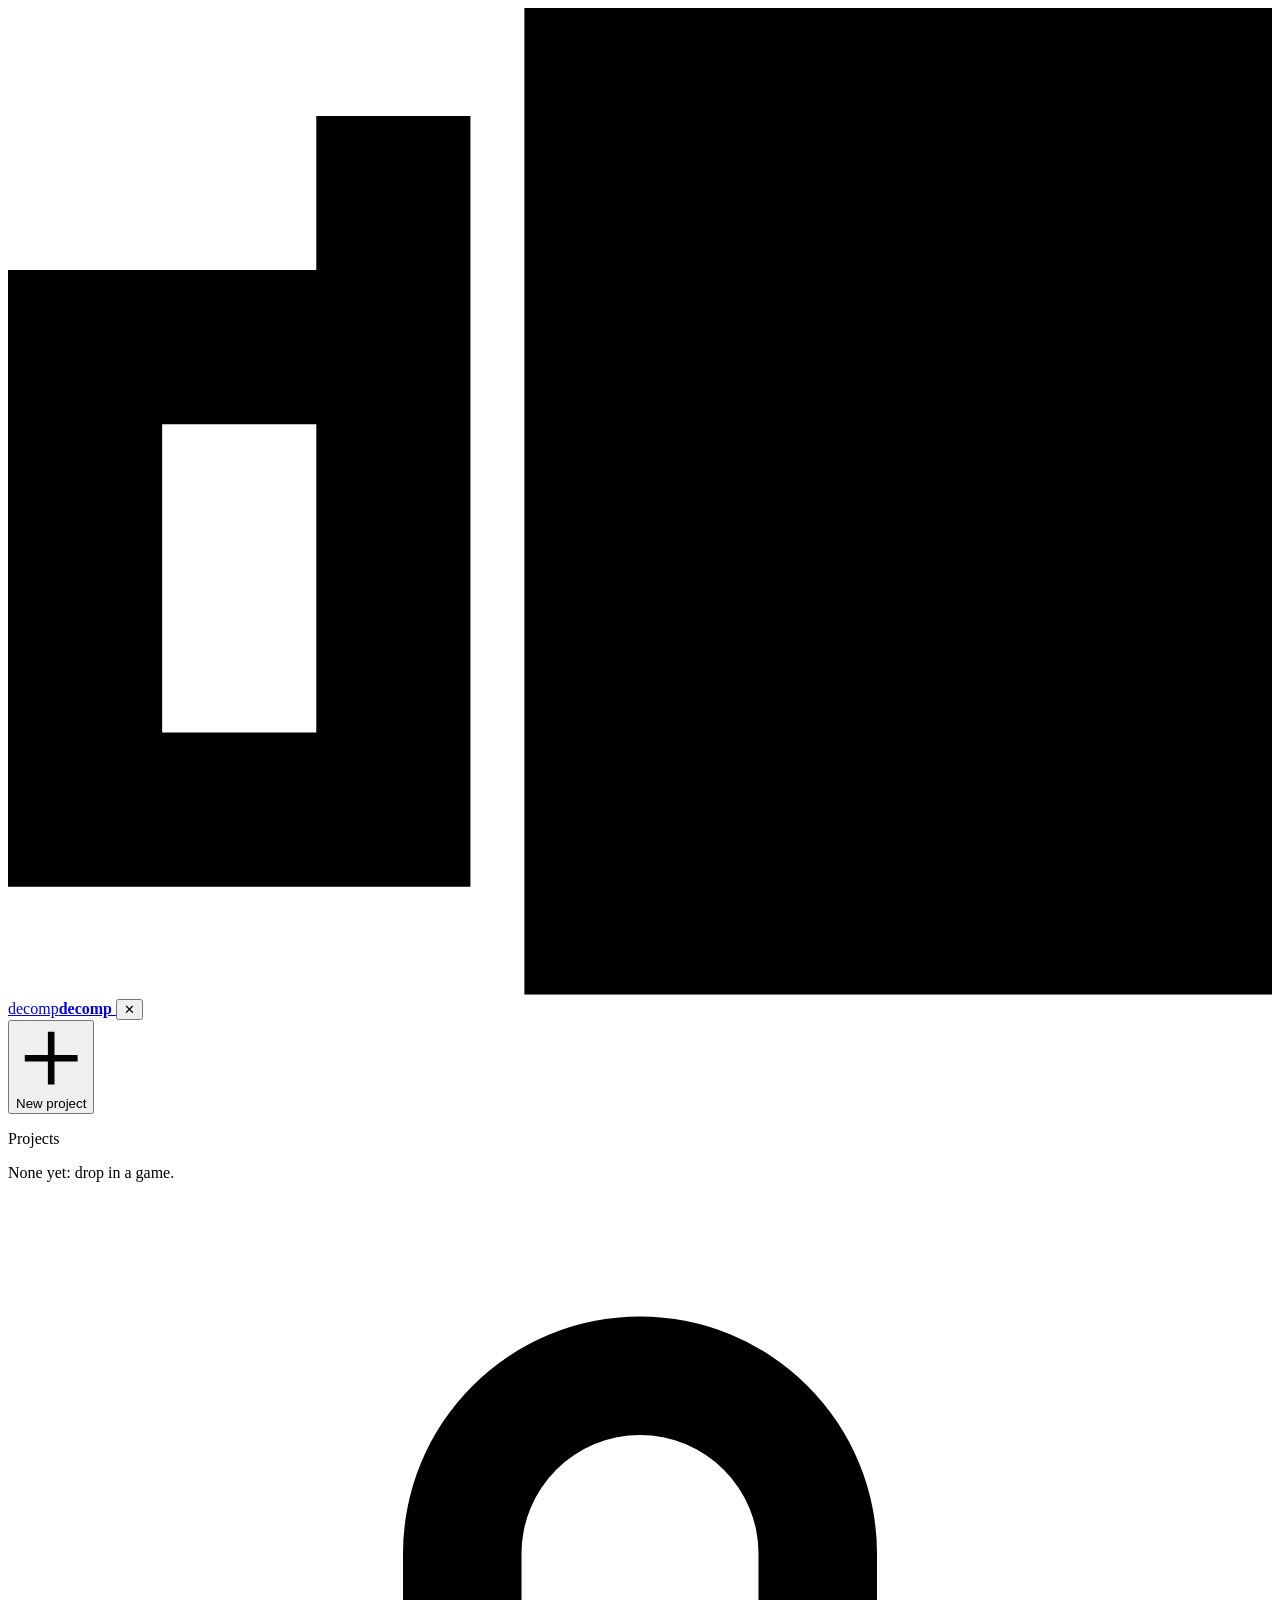
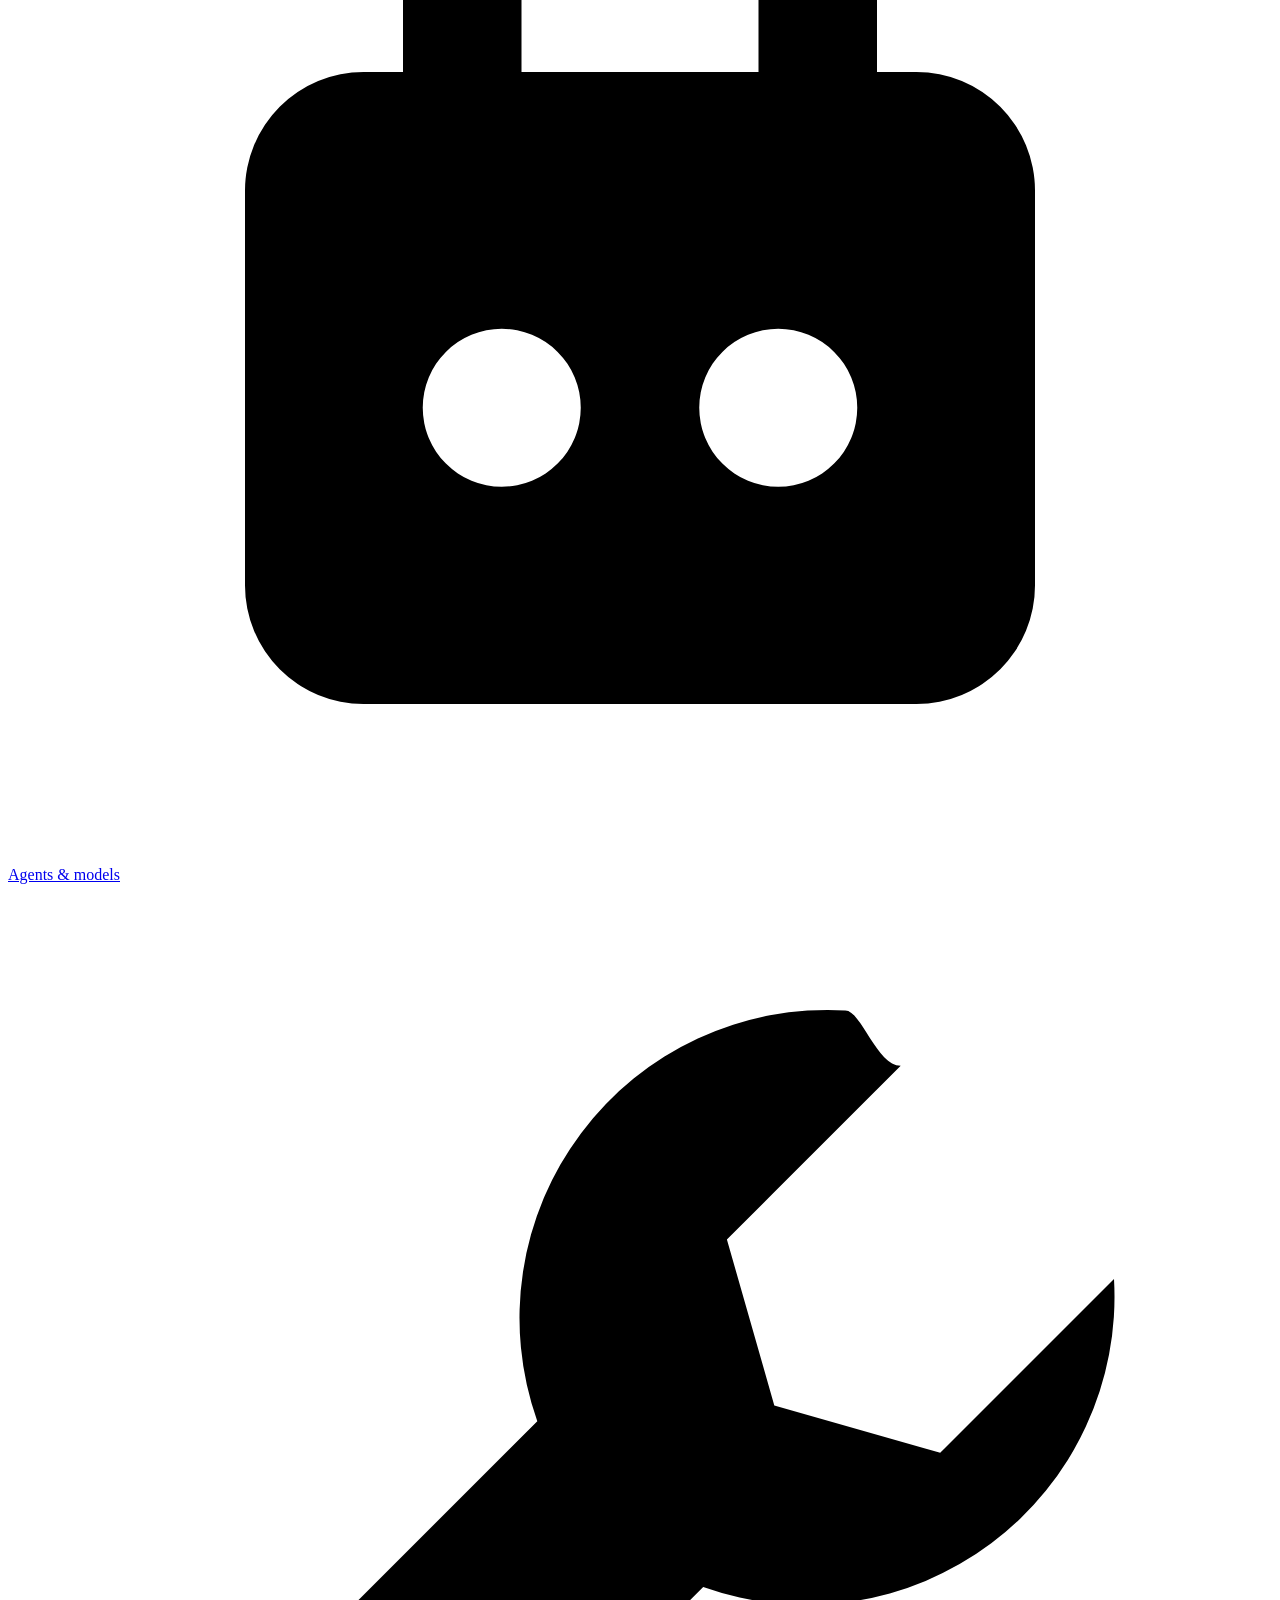
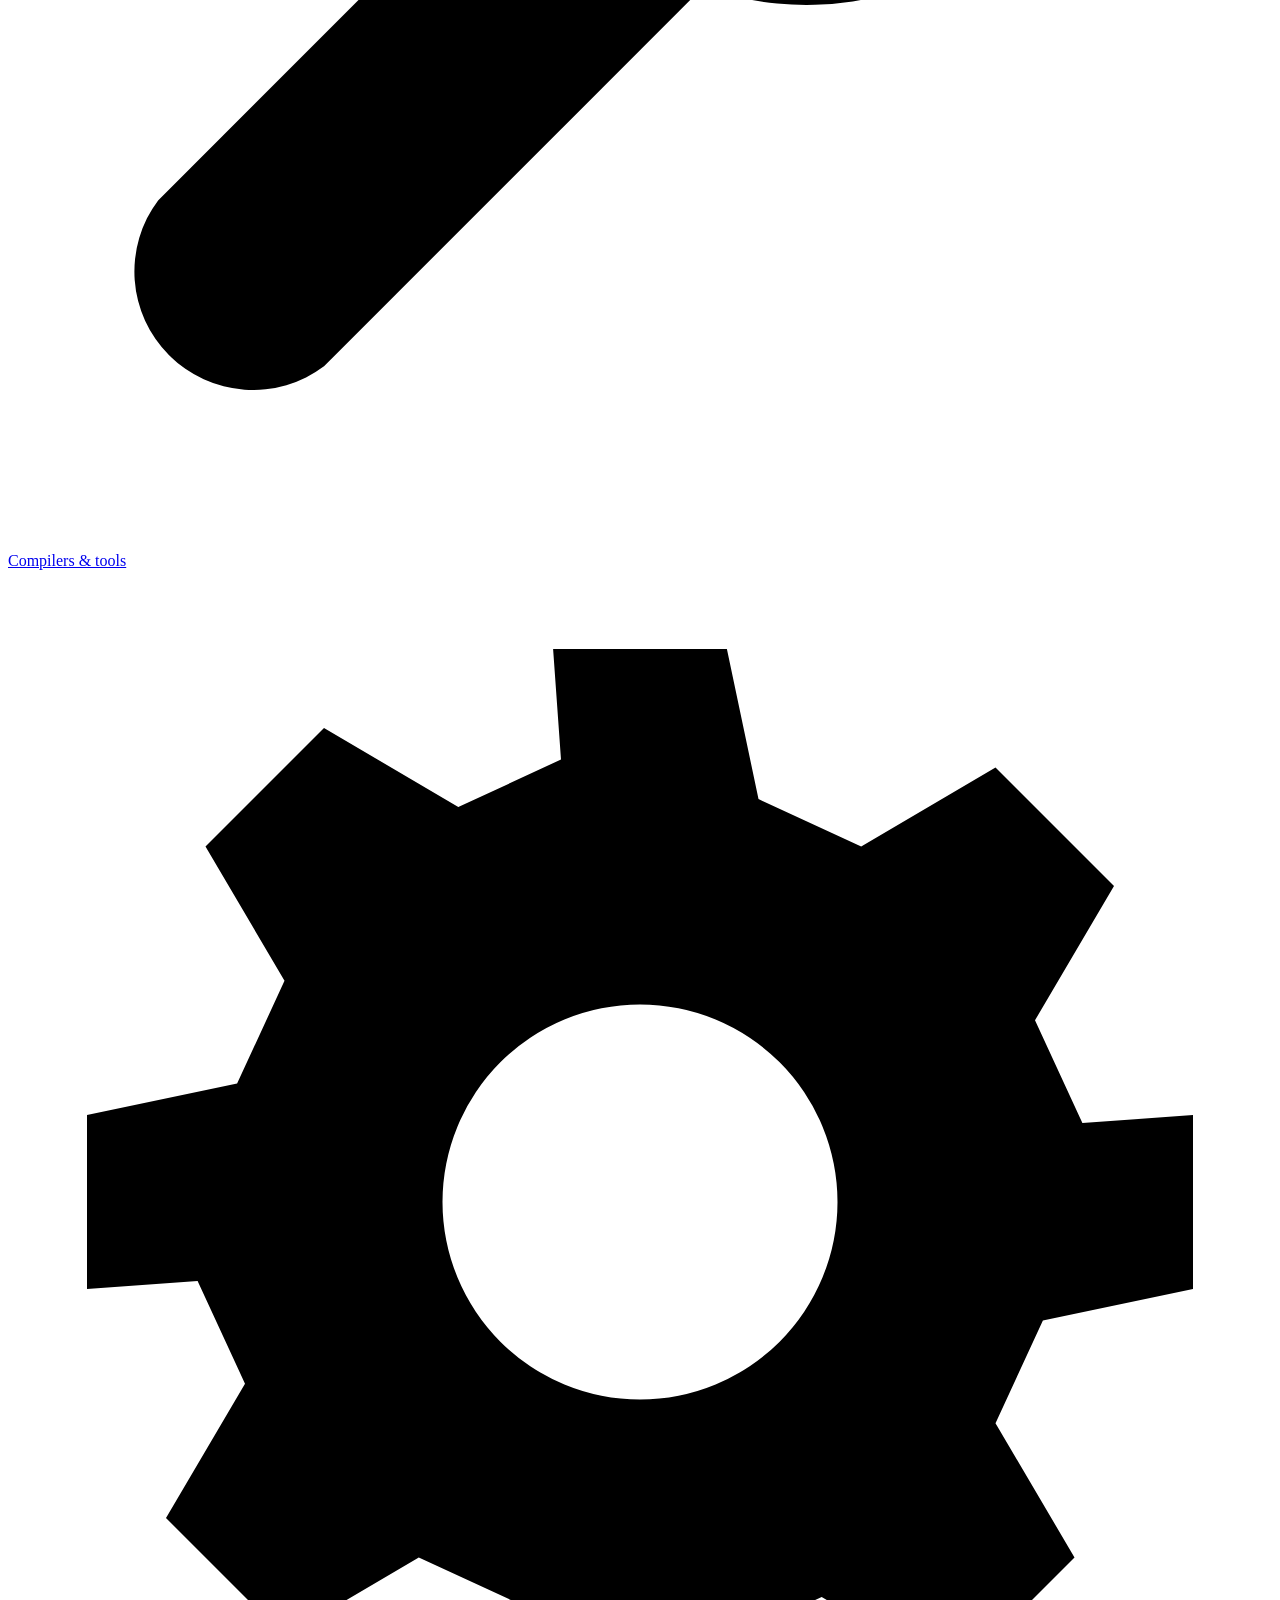
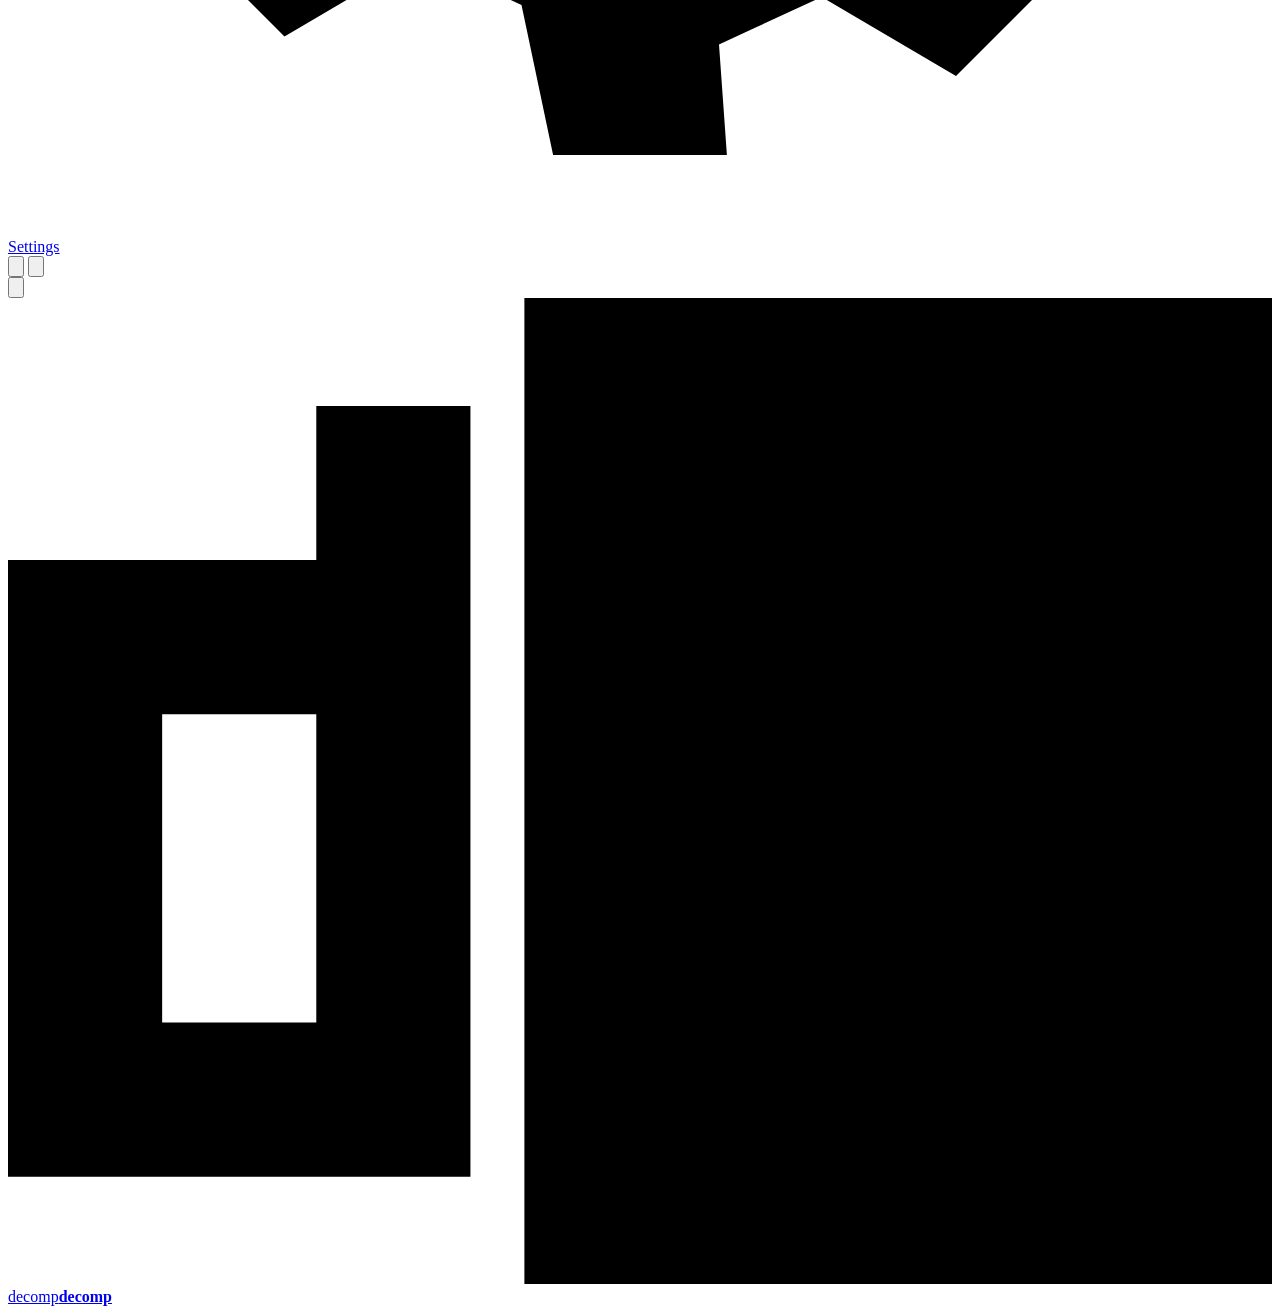
==== commit 59c3ef65: "Xbox games built with link-time code generation are recognised at import, and agents see each functi" ====
--- a/src/decompnet/app/static/index.html
+++ b/src/decompnet/app/static/index.html
@@ -19,18 +19,16 @@
       <svg viewBox="0 -0.7 8.2 6.4" aria-hidden="true"><path d="M2 0h1v5H0V1h2zM1 2v2h1V2z"/><rect class="hl" x="3.35" y="-0.7" width="4.85" height="6.4"/><path class="on-hl" d="M6 0h1v5H4V1h2zM5 2v2h1V2z"/></svg>
       <span>decomp<b>decomp</b></span>
     </a>
-    <span class="grow"></span>
-    <button class="ghost icon sm notif-btn" type="button" data-notif aria-controls="notifPanel" aria-expanded="false" aria-label="Notifications" title="Notifications: what happened in all your projects"><svg viewBox="0 0 16 16" aria-hidden="true"><path d="M8 1.5a4.5 4.5 0 0 0-4.5 4.5v2.7L2 11.2v1.3h12v-1.3l-1.5-2.5V6A4.5 4.5 0 0 0 8 1.5ZM6.1 13.5a1.9 1.9 0 0 0 3.8 0z"/></svg><span class="notif-count" hidden></span></button>
     <button class="ghost icon nav-close" id="navClose" type="button" aria-label="Close menu">✕</button>
   </div>
   <div class="pop-wrap nav-new-wrap">
     <button class="nav-new" id="navNew" type="button" aria-haspopup="menu" aria-expanded="false" aria-controls="newMenu"><svg viewBox="0 0 16 16" aria-hidden="true"><path d="M7.25 2h1.5v5.25H14v1.5H8.75V14h-1.5V8.75H2v-1.5h5.25z"/></svg>New project</button>
     <div class="new-menu" id="newMenu" role="menu" aria-label="Start a project" hidden>
       <button role="menuitem" type="button" data-new="file"><b>Open a game file</b><span>a ROM, disc image or program you own</span></button>
-      <button role="menuitem" type="button" data-new="restore"><b>Open a saved project</b><span>your progress, saved on another computer</span></button>
       <button role="menuitem" type="button" data-new="fork"><b>Continue a community decomp</b><span>by its repository address</span></button>
       <button role="menuitem" type="button" data-new="join"><b>Join a team's room</b><span>with an invite link</span></button>
       <button role="menuitem" type="button" data-new="demo"><b>Try the demo</b><span>Demo Quest 64, in a minute</span></button>
+      <button role="menuitem" type="button" data-new="agent"><b>Use your own agent</b><span>connect Claude Code, Codex, opencode…</span></button>
     </div>
   </div>
   <div class="nav-scroll">
@@ -38,10 +36,9 @@
     <div class="nav-projects" id="navProjects"><p class="nav-empty">None yet: drop in a game.</p></div>
   </div>
   <div class="nav-foot">
-    <a class="nav-item" href="#/agents" data-route="agents"><svg viewBox="0 0 16 16" aria-hidden="true"><path fill-rule="evenodd" d="M7.25 1h1.5v2H12a1.5 1.5 0 0 1 1.5 1.5v7A1.5 1.5 0 0 1 12 13H4a1.5 1.5 0 0 1-1.5-1.5v-7A1.5 1.5 0 0 1 4 3h3.25zM4 4.5v7h8v-7zM6 6a1 1 0 1 1 0 2 1 1 0 0 1 0-2zm4 0a1 1 0 1 1 0 2 1 1 0 0 1 0-2zM6.5 9.25h3v1h-3z"/></svg>Agents &amp; models</a>
+    <a class="nav-item" href="#/agents" data-route="agents"><svg viewBox="0 0 16 16" aria-hidden="true"><path d="M8 1.5a3 3 0 0 1 3 3V6h.5A1.5 1.5 0 0 1 13 7.5v5a1.5 1.5 0 0 1-1.5 1.5h-7A1.5 1.5 0 0 1 3 12.5v-5A1.5 1.5 0 0 1 4.5 6H5V4.5a3 3 0 0 1 3-3ZM6.25 9.25a1 1 0 1 0 0 2 1 1 0 0 0 0-2Zm3.5 0a1 1 0 1 0 0 2 1 1 0 0 0 0-2ZM8 3a1.5 1.5 0 0 0-1.5 1.5V6h3V4.5A1.5 1.5 0 0 0 8 3Z"/></svg>Agents &amp; models<span class="nav-badge" id="navAgentsBadge" hidden></span></a>
     <a class="nav-item" href="#/tools" data-route="tools"><svg viewBox="0 0 16 16" aria-hidden="true"><path d="M10.6 1.6a3.9 3.9 0 0 0-3.9 5.2L1.9 11.6a1.5 1.5 0 0 0 2.1 2.1l4.8-4.8a3.9 3.9 0 0 0 5.2-3.9l-2.2 2.2-2.1-.6-.6-2.1 2.2-2.2c-.3 0-.5-.7-.7-.7Z"/></svg>Compilers &amp; tools</a>
     <a class="nav-item" href="#/settings" data-route="settings"><svg viewBox="0 0 16 16" aria-hidden="true"><path d="M6.9 1h2.2l.4 1.9 1.3.6 1.7-1 1.5 1.5-1 1.7.6 1.3L15 6.9v2.2l-1.9.4-.6 1.3 1 1.7-1.5 1.5-1.7-1-1.3.6L9.1 15H6.9l-.4-1.9-1.3-.6-1.7 1-1.5-1.5 1-1.7-.6-1.3L1 9.1V6.9l1.9-.4.6-1.3-1-1.7 1.5-1.5 1.7 1 1.3-.6L6.9 1ZM8 5.5a2.5 2.5 0 1 0 0 5 2.5 2.5 0 0 0 0-5Z"/></svg>Settings</a>
-    <a class="nav-item" id="reportLink" href="https://github.com/n-delic/decompdecomp/issues/new" target="_blank" rel="noopener" title="Opens a new issue on GitHub in your browser, and copies a report to paste into it"><svg viewBox="0 0 16 16" aria-hidden="true"><path d="M3 1.5h1.5v13H3zM5.5 2.25h7.25L11.1 5.5l1.65 3.25H5.5z"/></svg>Report a problem</a>
     <div class="nav-meta">
       <span class="muted small" id="navVersion"></span>
       <button class="nav-update" id="navUpdate" type="button" hidden title="A new decompdecomp is ready">Update</button>
@@ -57,18 +54,15 @@
 <header class="mbar">
   <button class="ghost icon" id="navOpen" type="button" aria-label="Menu"><svg viewBox="0 0 16 16" aria-hidden="true"><path d="M2 4h12v1.5H2zm0 3.25h12v1.5H2zM2 10.5h12V12H2z"/></svg></button>
   <a class="brand" href="#/"><svg viewBox="0 -0.7 8.2 6.4" aria-hidden="true"><path d="M2 0h1v5H0V1h2zM1 2v2h1V2z"/><rect class="hl" x="3.35" y="-0.7" width="4.85" height="6.4"/><path class="on-hl" d="M6 0h1v5H4V1h2zM5 2v2h1V2z"/></svg><span>decomp<b>decomp</b></span></a>
-  <span class="grow"></span>
-  <button class="ghost icon notif-btn" type="button" data-notif aria-controls="notifPanel" aria-expanded="false" aria-label="Notifications" title="Notifications"><svg viewBox="0 0 16 16" aria-hidden="true"><path d="M8 1.5a4.5 4.5 0 0 0-4.5 4.5v2.7L2 11.2v1.3h12v-1.3l-1.5-2.5V6A4.5 4.5 0 0 0 8 1.5ZM6.1 13.5a1.9 1.9 0 0 0 3.8 0z"/></svg><span class="notif-count" hidden></span></button>
 </header>
 
 <!-- ================================================================ new project -->
 <main id="home" class="view" hidden>
-  <div class="notice room" id="bridgesNotice" role="status" hidden></div>
   <section class="hero">
     <div class="hero-text">
       <p class="eyebrow">Matching decompilation</p>
       <h1>Pick your game.<br>Your agents turn it into C and C++.</h1>
-      <p class="lede">N64, PlayStation 2, GameCube, Wii and Windows PC games from scratch, or a community decomp by its repository address. Every function is checked against your copy, byte for byte, and the result rebuilds your game: the base for ports and mods.</p>
+      <p class="lede">N64, PlayStation 1 and 2, GameCube, Wii, Game Boy Advance, DS and Windows PC from scratch, or a community decomp by its repository address. Every function is checked against your copy, byte for byte, and the result rebuilds your game: the base for ports and mods.</p>
       <ol class="how">
         <li><b>Drop your game</b><span>decompdecomp finds every function and the compiler</span></li>
         <li><b>Free matches first</b><span>the autopilot tries a machine draft of each one</span></li>
@@ -81,7 +75,7 @@
         <div class="cart" aria-hidden="true"><span></span></div>
         <p class="drop-title">Drop a game here</p>
         <p class="muted small">ROM, disc image or program file · or <span class="link">choose a file</span></p>
-        <div class="plat-row" id="platRow"><span data-p="n64">N64</span><span data-p="ps">PS1</span><span data-p="ps2">PS2</span><span data-p="gc">GameCube</span><span data-p="wii">Wii</span><span data-p="pc">PC</span><span data-p="nds">DS</span></div>
+        <div class="plat-row" id="platRow"><span data-p="gc">GameCube</span><span data-p="wii">Wii</span><span data-p="n64">N64</span><span data-p="psx">PS1</span><span data-p="ps2">PS2</span><span data-p="gba">GBA</span><span data-p="nds">DS</span></div>
         <p class="plat-legend muted small" id="platLegend" hidden><span class="rec-mark">★</span> recommended: the most tested path to a full decomp you can port and mod · the rest are beta</p>
         <button class="link-btn" id="pathPick" type="button">Big disc? Use its path instead</button>
       </div>
@@ -104,12 +98,6 @@
             <option value="0">Built without it</option>
           </select></label>
         </div>
-        <div class="row" id="scopeRow" hidden>
-          <label class="field grow"><span>What should this project cover?</span><select id="scopePick">
-            <option value="game" selected>The game's own code: library and middleware code it recognises is left out of agents' work and progress</option>
-            <option value="program">The whole program: every function is decompiled and counted</option>
-          </select></label>
-        </div>
         <label class="check" id="mwConsent" hidden><input type="checkbox" id="mwAccept"><span id="mwText"></span></label>
         <div class="row">
           <button class="primary" id="analyse" type="button" disabled>Start decompiling</button>
@@ -120,7 +108,6 @@
         <div class="spinner" aria-hidden="true"></div>
         <p class="drop-title" id="busyTitle">Analysing…</p>
         <p class="busy-step"><span id="busyStep">starting</span><span class="muted" id="busyTime"></span></p>
-        <div class="workbar" id="impWork" role="progressbar" aria-label="Importing project" hidden><i></i></div>
         <div class="upbar" id="impUp" hidden><i></i></div>
         <details class="logbox"><summary>Details</summary><pre class="joblog" id="jobLog"></pre></details>
       </div>
@@ -131,7 +118,7 @@
         <div class="row">
           <button class="primary" id="errBack" type="button">Try another file</button>
           <button class="ghost" id="errCopy" type="button">Copy for a bug report</button>
-          <button class="ghost" id="errLogLink" type="button">Show the full log</button>
+          <a class="ghost btn" id="errLogLink" href="/api/log" target="_blank" rel="noopener">The full log</a>
           <a class="ghost btn" href="https://github.com/n-delic/decompdecomp/issues/new" target="_blank" rel="noopener">Report it</a>
         </div>
       </div>
@@ -150,6 +137,11 @@
       <b>Try the demo</b>
       <span>Demo Quest 64: a small N64 ROM made for this app. Watch it work in a minute.</span>
     </button>
+    <button class="start-card" id="askBtn" type="button">
+      <span class="sc-icon"><svg viewBox="0 0 16 16" aria-hidden="true"><path d="M2 3h12v8H6l-3 2.5V11H2z"/></svg></span>
+      <b>Use your own agent</b>
+      <span>Connect Claude Code, Codex or Antigravity once, then just ask it: “decompile my game”.</span>
+    </button>
     <button class="start-card" id="joinBtn" type="button">
       <span class="sc-icon"><svg viewBox="0 0 16 16" aria-hidden="true"><path d="M5.5 7a2.5 2.5 0 1 1 0-5 2.5 2.5 0 0 1 0 5Zm5.5 0a2 2 0 1 1 0-4 2 2 0 0 1 0 4ZM1 13c0-2.4 2-4 4.5-4S10 10.6 10 13v1H1v-1Zm10.5 1v-1c0-1.3-.4-2.4-1.1-3.3.2 0 .4-.1.6-.1 2.2 0 4 1.3 4 3.4v1h-3.5Z"/></svg></span>
       <b>Join a team</b>
@@ -169,8 +161,7 @@
     <p class="eyebrow">Public decomps</p>
     <h1>Continue a public decomp</h1>
     <p class="muted">Paste a community decomp's repository and add your own copy of its game. Before anything is cloned, decompdecomp shows what the project says about AI and contributions: every project decides that for itself. Your fork stays on this computer; decompdecomp never pushes it or opens pull requests.</p>
-    <div class="row repo-row"><input id="repoUrl" class="mono" placeholder="https://github.com/owner/repo" aria-label="Repository address"><button class="primary" id="repoFork" type="button" disabled>Look at it</button></div>
-    <p class="muted small" id="repoWhy" role="status"></p>
+    <div class="row repo-row"><input id="repoUrl" class="mono" placeholder="https://github.com/owner/repo" aria-label="Repository address"><button class="primary" id="repoFork" type="button">Look at it</button></div>
   </header>
 </main>
 
@@ -183,13 +174,12 @@
         <div class="ph-name"><h1 id="phTitle"></h1><button class="ghost icon sm ph-rename" id="phRename" type="button" aria-label="Rename this project" title="Rename"><svg viewBox="0 0 16 16" aria-hidden="true"><path d="M11.3 1.9a1.6 1.6 0 0 1 2.3 0l.5.5a1.6 1.6 0 0 1 0 2.3L5.5 13.3 2 14l.7-3.5 8.6-8.6Zm-.6 2.4-6.6 6.6-.3 1.3 1.3-.3 6.6-6.6-1-1Z"/></svg></button></div>
       </div>
       <div class="ph-actions">
-        <button class="pill-btn" id="phWorking" type="button" hidden title="See what your agents do"><span class="dot on"></span><span id="phWorkingText"></span></button>
-        <button class="pill-btn room" id="phRoom" type="button" hidden title="Who's in the room, the invite link"></button>
-        <button class="ghost together" id="phTogether" type="button" hidden title="Friends who own this game work on it with you, each from their own computer"><svg viewBox="0 0 16 16" aria-hidden="true"><path d="M5.5 7a2.5 2.5 0 1 1 0-5 2.5 2.5 0 0 1 0 5Zm5.5 0a2 2 0 1 1 0-4 2 2 0 0 1 0 4ZM1 13c0-2.4 2-4 4.5-4S10 10.6 10 13v1H1v-1Zm10.5 1v-1c0-1.3-.4-2.4-1.1-3.3.2 0 .4-.1.6-.1 2.2 0 4 1.3 4 3.4v1h-3.5Z"/></svg><span>Decompile together</span></button>
-        <button class="ghost" id="phExport" type="button" title="Write the source code that rebuilds your game: the base for ports and mods"><svg viewBox="0 0 16 16" aria-hidden="true"><path d="M7.25 1.5h1.5v6.7l2.2-2.2 1.06 1.06L8 11.06 3.99 7.06 5.05 6l2.2 2.2zM2.5 10h1.5v2.5h8V10h1.5v4h-11z"/></svg><span>Export</span></button>
+        <button class="pill-btn" id="phWorking" type="button" hidden><span class="dot on"></span><span id="phWorkingText"></span></button>
+        <button class="pill-btn room" id="phRoom" type="button" hidden></button>
+        <button class="ghost together" id="phTogether" type="button" hidden title="Decompile this game together with friends who own it"><svg viewBox="0 0 16 16" aria-hidden="true"><path d="M5.5 7a2.5 2.5 0 1 1 0-5 2.5 2.5 0 0 1 0 5Zm5.5 0a2 2 0 1 1 0-4 2 2 0 0 1 0 4ZM1 13c0-2.4 2-4 4.5-4S10 10.6 10 13v1H1v-1Zm10.5 1v-1c0-1.3-.4-2.4-1.1-3.3.2 0 .4-.1.6-.1 2.2 0 4 1.3 4 3.4v1h-3.5Z"/></svg><span>Decompile together</span></button>
         <div class="pop-wrap">
-          <button class="primary" id="phStart" type="button" aria-haspopup="dialog" aria-expanded="false" aria-controls="launchPop"><svg viewBox="0 0 16 16" aria-hidden="true"><path d="M5 3.5v9l7-4.5z"/></svg><span id="phStartText">Start agents</span></button>
-          <div class="popover" id="launchPop" role="dialog" aria-label="Start agents" hidden><div id="launchPopBody"></div></div>
+          <button class="primary" id="phStart" type="button"><svg viewBox="0 0 16 16" aria-hidden="true"><path d="M5 3.5v9l7-4.5z"/></svg><span id="phStartText">Start agents</span></button>
+          <div class="popover" id="launchPop" hidden><div id="launchPopBody"></div></div>
         </div>
         <button class="ghost icon" id="phFolder" type="button" aria-label="Open the project folder" title="Open the project folder"><svg viewBox="0 0 16 16" aria-hidden="true"><path d="M1.5 3.5A1.5 1.5 0 0 1 3 2h3.4l1.5 1.5H13A1.5 1.5 0 0 1 14.5 5v7.5A1.5 1.5 0 0 1 13 14H3a1.5 1.5 0 0 1-1.5-1.5v-9Z"/></svg></button>
       </div>
@@ -199,37 +189,34 @@
       <span class="ph-pct"><b id="phPct">0</b>% of code</span>
       <span class="muted small" id="phSub"></span>
     </div>
-    <nav class="ptabs" id="ptabs" aria-label="This project">
-      <a data-ptab="overview">Overview</a>
-      <a data-ptab="functions">Functions <span class="count" id="fnTabCount"></span></a>
-      <a data-ptab="agents">Agents <span class="count" id="agTabCount"></span></a>
-      <a data-ptab="settings">Settings</a>
+    <nav class="ptabs" id="ptabs" role="tablist" aria-label="Project">
+      <a role="tab" data-ptab="overview">Overview</a>
+      <a role="tab" data-ptab="functions">Functions <span class="count" id="fnTabCount"></span></a>
+      <a role="tab" data-ptab="agents">Agents <span class="count" id="agTabCount"></span></a>
+      <a role="tab" data-ptab="activity">Activity</a>
+      <a role="tab" data-ptab="team">Team <span class="count" id="teamTabCount"></span></a>
+      <a role="tab" data-ptab="source">Source</a>
+      <a role="tab" data-ptab="settings">Settings</a>
     </nav>
   </header>
 
   <div class="notice" id="compilerNotice" hidden></div>
   <section class="fork-setup" id="forkSetup" hidden></section>
-  <section class="room-cover" id="roomCover" aria-live="polite" hidden>
-    <div class="spinner" id="roomCoverSpin"></div>
-    <h2 id="roomCoverTitle"></h2>
-    <p class="muted" id="roomCoverText"></p>
-    <div class="meter"><i id="roomCoverBar"></i></div>
-  </section>
-
-  <!-- overview: the map first, then the numbers, then what to do next -->
+
+  <!-- overview -->
   <section class="ptab" data-pane="overview">
     <section class="panel map-panel">
       <header class="panel-head">
         <h2 id="mapTitle">ROM map</h2>
         <div class="map-tools">
-          <div class="seg small" id="mapView" role="radiogroup" aria-label="Colour the map by" hidden><button type="button" role="radio" aria-checked="true" data-view="progress" class="on">Progress</button><button type="button" role="radio" aria-checked="false" data-view="compiler">Compiler</button></div>
-          <div class="legend" id="mapLegend"><span><i class="sw open"></i>to do</span><span><i class="sw tried"></i>tried</span><span title="tried, and close to matching: the closer, the greener"><i class="sw close"></i>close</span><span><i class="sw work"></i>working</span><span><i class="sw match"></i>matched</span></div>
+          <div class="seg small" id="mapView" role="radiogroup" aria-label="Colour the map by" hidden><button type="button" data-view="progress" class="on">Progress</button><button type="button" data-view="compiler">Compiler</button></div>
+          <div class="legend" id="mapLegend"><span><i class="sw open"></i>to do</span><span><i class="sw tried"></i>tried</span><span><i class="sw work"></i>working</span><span><i class="sw match"></i>matched</span></div>
         </div>
       </header>
       <p class="muted small map-hint" id="mapHint">every square is a function, in ROM order</p>
       <p class="muted small map-hint" id="mapCompilerNote" hidden></p>
       <div class="map-wrap" id="mapWrap">
-        <canvas id="map" aria-label="Function map: every square is a function. The Functions view lists the same functions for the keyboard."></canvas>
+        <canvas id="map" aria-label="Function map"></canvas>
         <div class="tip" id="tip" hidden></div>
       </div>
       <div class="now" id="now"></div>
@@ -263,7 +250,6 @@
 
     <div class="status-row">
       <div class="next" id="nextStep" hidden></div>
-      <div class="answer-line" id="compilerLine" hidden></div>
       <div class="autopilot" id="autopilot" hidden>
         <span class="ap-icon" aria-hidden="true"></span>
         <div class="ap-text"><b id="apTitle"></b><span class="muted small" id="apSub"></span><div class="upbar" id="apBar" hidden><i></i></div></div>
@@ -289,11 +275,9 @@
       <input id="fnSearch" class="search" type="search" placeholder="Find a function, address or file  ( / )" aria-label="Find a function" autocomplete="off" spellcheck="false">
       <div class="seg" id="fnFilter" role="radiogroup" aria-label="Show"></div>
     </div>
-    <p class="muted small list-hint" id="starHint">Click a function's ☆ to star it: agents take starred functions before the others.</p>
     <div class="fn-table-wrap">
       <table class="fn-table">
         <thead><tr>
-          <th class="star-col" id="thStar" title="Agents take starred functions first"><span class="sr">Do first</span>★</th>
           <th data-sort="vram" id="thAddr">Address</th><th data-sort="name">Function</th><th data-sort="insns" class="r">Instructions</th>
           <th data-sort="best" class="r">Best</th><th data-sort="attempts" class="r">Tries</th><th data-sort="status">Status</th>
         </tr></thead>
@@ -303,109 +287,103 @@
     <div class="list-foot"><span class="muted small" id="fnShown"></span><button class="ghost small-btn" id="fnMore" type="button" hidden>Show more</button></div>
   </section>
 
-  <!-- agents: who works here and what happens, side by side; what they're told below; what waits for you last -->
+  <!-- agents -->
   <section class="ptab" data-pane="agents">
     <div class="agents-grid">
-      <section class="panel">
-        <header class="panel-head"><h2>Your agents here <span class="muted small" id="spendLine"></span></h2><button class="ghost small-btn" id="stopAll" type="button" hidden>Stop all</button></header>
-        <div id="sessions" class="sessions"></div>
-        <div class="empty" id="noSessions"><p class="muted small">No agent works on this game yet. Press <b>Start agents</b> at the top: each agent picks functions by itself, and starts again by itself if it stops.</p></div>
+      <div class="stack-col">
+        <section class="panel">
+          <header class="panel-head"><h2>Start agents</h2><span class="muted small">They work in parallel; each takes a different function</span></header>
+          <div class="launcher" id="launcher"></div>
+        </section>
+        <section class="panel">
+          <header class="panel-head"><h2>Working on this project <span class="muted small" id="spendLine"></span></h2><button class="ghost small-btn" id="stopAll" type="button" hidden>Stop all</button></header>
+          <div id="sessions" class="sessions"></div>
+          <p class="empty muted small" id="noSessions">No agent is working on this project yet.</p>
+        </section>
+        <section class="panel">
+          <header class="panel-head"><h2>Your own agent</h2></header>
+          <div class="pad">
+            <p class="muted small">Work with the agent you talk to (Claude Code, Codex, Antigravity CLI…): connect it once, then ask it to work on this game. It shows up here like any other agent.</p>
+            <div class="row"><button class="ghost small-btn" id="talkBtn" type="button">Connect your agent</button></div>
+          </div>
+        </section>
+      </div>
+      <div class="stack-col">
+        <section class="panel">
+          <header class="panel-head"><h2>Instructions for agents</h2><span class="muted small" id="instrState"></span></header>
+          <div class="pad">
+            <p class="muted small">Every agent on this project gets these with its task: what to focus on, what you know about the game, conventions, things to leave alone.</p>
+            <textarea id="instrEdit" rows="6" placeholder="Focus on the game's own code first; leave zlib for later.&#10;The struct at 0x8004AE34 is the player (hp at +0x20).&#10;Name functions in snake_case."></textarea>
+            <div class="row"><button class="primary small-btn" id="instrSave" type="button">Save instructions</button></div>
+          </div>
+        </section>
+        <section class="panel">
+          <header class="panel-head"><h2>Next in line</h2><span class="muted small">★ functions agents take first</span></header>
+          <ol class="mini-list" id="prioList"></ol>
+        </section>
+      </div>
+    </div>
+    <section class="panel suggest-panel" id="suggestPanel" hidden>
+      <header class="panel-head"><h2>Suggestions from agents</h2><span class="muted small">changes they can't make themselves</span></header>
+      <div class="pad" id="suggestList"></div>
+    </section>
+  </section>
+
+  <!-- activity -->
+  <section class="ptab" data-pane="activity">
+    <div class="cols activity-cols">
+      <section class="panel feed-panel">
+        <header class="panel-head"><h2>Activity</h2><span class="muted small" id="feedHint"></span></header>
+        <ol class="feed" id="activity"></ol>
       </section>
       <section class="panel feed-panel">
-        <header class="panel-head"><h2 id="feedTitle" tabindex="-1">What's happening</h2><span class="muted small" id="feedHint">every agent's work on this game, newest first</span><button class="ghost small-btn" id="helperLogClose" type="button" hidden>Back to everything</button></header>
-        <ol class="feed" id="activity" aria-live="off"></ol>
-        <ol class="feed thoughts" id="thoughts" hidden></ol>
+        <header class="panel-head"><h2>Agent output</h2><span class="muted small">what helper agents say and do</span></header>
+        <ol class="feed thoughts" id="thoughts"></ol>
       </section>
     </div>
-    <!-- below the helpers, so their cards keep the room they need: the room's other computers, each model's cost -->
-    <div class="cols" id="agentStats">
-      <section class="panel" id="roomPanel" hidden>
-        <header class="panel-head"><h2>On the room's other computers</h2><span class="muted small">their agents, in each computer's colour</span></header>
-        <div class="pad" id="roomAgents"></div>
-      </section>
-      <section class="panel" id="costPanel" hidden>
-        <header class="panel-head"><h2>What each model cost here</h2><span class="muted small">cheapest per match first: run more of the models at the top</span></header>
-        <div class="pad" id="modelCosts"></div>
-      </section>
-    </div>
-    <div class="cols">
-      <section class="panel">
-        <header class="panel-head"><h2>Instructions for agents</h2><span class="muted small" id="instrState"></span></header>
-        <div class="pad">
-          <p class="muted small">Every agent on this game gets these with its task: what to focus on, what you know about the game, conventions, things to leave alone.</p>
-          <textarea id="instrEdit" rows="6" aria-label="Instructions for agents" placeholder="Focus on the game's own code first; leave zlib for later.&#10;The struct at 0x8004AE34 is the player (hp at +0x20).&#10;Name functions in snake_case."></textarea>
-          <div class="row"><button class="primary small-btn" id="instrSave" type="button">Save instructions</button></div>
-        </div>
-      </section>
-      <section class="panel">
-        <header class="panel-head"><h2>What agents learned</h2><span class="muted small" id="knowState"></span></header>
-        <div class="pad">
-          <p class="muted small">Agents propose what every agent on this game should know. A proposal counts once two different AI models notice the same thing on their own, so run helpers of several models: they check each other.</p>
-          <label class="check"><input type="checkbox" id="knowAuto"><span>Give agents what two models agree on without asking me</span></label>
-          <div id="knowList"></div>
-        </div>
-      </section>
-    </div>
-    <section class="panel suggest-panel" id="suggestPanel" hidden>
-      <header class="panel-head"><h2>Waiting for you</h2><span class="muted small">what agents found and can't change themselves</span></header>
-      <div class="pad" id="suggestList"></div>
+  </section>
+
+  <!-- team -->
+  <section class="ptab" data-pane="team">
+    <section class="panel"><div class="pad" id="teamBox"></div></section>
+  </section>
+
+  <!-- source -->
+  <section class="ptab" data-pane="source">
+    <section class="panel">
+      <header class="panel-head"><h2>Source code</h2><span class="muted small" id="srcWhen"></span></header>
+      <div class="pad">
+        <p id="srcText"></p>
+        <div class="src-state" id="srcState"></div>
+        <div class="row"><button class="primary" id="srcExport" type="button">Export project</button><button class="ghost" id="srcOpen" type="button">Open folder</button></div>
+        <pre class="joblog tall" id="expLog" hidden></pre>
+        <div id="expResult"></div>
+      </div>
     </section>
   </section>
 
   <!-- settings -->
   <section class="ptab" data-pane="settings">
     <div class="cols">
-      <section class="panel" id="compilerPanel" aria-labelledby="compilerH">
-        <header class="panel-head"><h2 id="compilerH">Compiler</h2><span class="muted small" id="compilerState"></span></header>
+      <section class="panel" id="compilerPanel">
+        <header class="panel-head"><h2>Compiler</h2></header>
         <div class="pad">
-          <p class="answer" id="compilerAnswer"></p>
-          <div id="compilerParts"></div>
-          <div id="compilerWaiting"></div>
-          <label class="check" id="autoAdjustRow"><input type="checkbox" id="autoAdjust"><span><b>Apply proven changes by themselves.</b> When agents prove a part of the game was built with another compiler (its code matches with it, and its neighbours agree), the app uses it without asking you.</span></label>
-          <details class="more" id="compilerHow">
-            <summary>How the app checks</summary>
-            <div class="more-body" id="compilerEvidence"></div>
-          </details>
-          <details class="more">
-            <summary>Change the compiler yourself</summary>
-            <div class="more-body">
-              <p class="muted small" id="setTcWhat">Every function is built with this compiler and these flags. If almost nothing matches, the game was probably built with another compiler or flags.</p>
-              <label class="field"><span>Compiler</span><select id="setTc"></select></label>
-              <label class="field" id="setFlagsRow"><span>Flags</span><input id="setFlags" class="mono"></label>
-              <label class="field"><span>Only for these address ranges (optional: parts of the game built with another compiler)</span><input id="setRanges" class="mono" placeholder="0x10BFD0-0x10CD40, 0x1106C0-0x1107C0"></label>
-              <div class="row"><button class="primary small-btn" id="setTcSave" type="button">Save</button><button class="ghost small-btn" id="setTcReset" type="button">Default flags</button></div>
-              <pre class="joblog" id="setTcLog" hidden></pre>
-            </div>
-          </details>
+          <p class="muted small">Every function is built with this compiler and these flags. If almost nothing matches, the game was probably built with another compiler or flags.</p>
+          <label class="field"><span>Compiler</span><select id="setTc"></select></label>
+          <label class="field"><span>Flags</span><input id="setFlags" class="mono"></label>
+          <label class="field"><span>Only for these address ranges (optional: parts of the game built with another compiler)</span><input id="setRanges" class="mono" placeholder="0x10BFD0-0x10CD40, 0x1106C0-0x1107C0"></label>
+          <div class="row"><button class="primary small-btn" id="setTcSave" type="button">Save</button><button class="ghost small-btn" id="setTcReset" type="button">Default flags</button></div>
+          <label class="check"><input type="checkbox" id="autoAdjust"><span><b>Auto-adjust the compiler for this game</b>: agents' compiler suggestions apply by themselves once proven (a function's C matches with them; a range also needs a neighbouring function to confirm it) or three agents agree. Otherwise they wait for you on the Agents tab.</span></label>
+          <div id="rangeList"></div>
         </div>
       </section>
-      <div class="stack-col">
-        <section class="panel" id="scopePanel" hidden>
-          <header class="panel-head"><h2>What this project covers</h2></header>
-          <div class="pad">
-            <div class="seg" id="scopeSeg" role="radiogroup" aria-label="What this project covers"><button type="button" role="radio" data-scope="game">The game's own code</button><button type="button" role="radio" data-scope="program">The whole program</button></div>
-            <p class="muted small" id="scopeWhat"></p>
-            <div class="row" id="unanalysedRow" hidden><button class="ghost" type="button" id="unanalysedGo"></button></div>
-            <pre class="joblog" id="scopeLog" hidden></pre>
-          </div>
-        </section>
-        <section class="panel">
-          <header class="panel-head"><h2>About this project</h2></header>
-          <div class="pad">
-            <dl class="facts one" id="projFacts"></dl>
-            <div class="row"><button class="ghost small-btn" id="folderBtn" type="button">Open project folder</button></div>
-          </div>
-        </section>
-        <section class="panel" id="savePanel">
-          <header class="panel-head"><h2>Save your progress</h2><span class="muted small" id="saveState"></span></header>
-          <div class="pad">
-            <p class="muted small">decompdecomp saves your work on this game by itself every few minutes, as plain files in the project's <code>progress</code> folder: matched C, notes, names, compiler ranges and settings, never the game itself. Copy that folder (or push it to git) and open it on another computer with <b>New project → Open a saved project</b>.</p>
-            <label class="field"><span>Save now, to this folder (empty: the <code>progress</code> folder)</span><span class="pick-row"><input id="saveFolder" class="mono" placeholder="/home/you/decomp-saves/my-game"><button class="ghost small-btn" type="button" data-pick="folder" data-for="saveFolder" data-title="Where to save this project">Choose…</button></span></label>
-            <div class="row"><button class="ghost small-btn" id="saveGo" type="button">Save now</button></div>
-            <pre class="joblog" id="saveLog" hidden></pre>
-          </div>
-        </section>
-      </div>
+      <section class="panel">
+        <header class="panel-head"><h2>About this project</h2></header>
+        <div class="pad">
+          <dl class="facts one" id="projFacts"></dl>
+          <div class="row"><button class="ghost small-btn" id="folderBtn" type="button">Open project folder</button><button class="ghost small-btn" id="connectBtn" type="button">Connect your agent</button></div>
+        </div>
+      </section>
     </div>
     <section class="panel danger-zone">
       <header class="panel-head"><h2>Remove project</h2></header>
@@ -424,13 +402,14 @@
   </section>
   <div class="cols ag-cols">
     <section class="panel"><header class="panel-head"><h2>Models with an API key</h2></header><div class="pad" id="apiBox"></div></section>
+    <section class="panel"><header class="panel-head"><h2>Use decompdecomp from your agent</h2></header><div class="pad" id="mcpBox"></div></section>
   </div>
 </main>
 
 <!-- ================================================================ compilers & tools -->
 <main id="toolsPage" class="view" hidden>
   <header class="page-head"><p class="eyebrow">Compilers &amp; tools</p><h1>What builds your games</h1>
-    <p class="muted">decompdecomp installs what a project needs by itself. Proprietary compilers (IDO, CodeWarrior, Visual C++) are only installed when you accept that.</p></header>
+    <p class="muted">decompdecomp installs what a project needs by itself. Proprietary compilers (IDO, CodeWarrior) are only installed when you accept that.</p></header>
   <div class="chips" id="toolChips"></div>
   <div class="tool-grid" id="toolGrid"></div>
 </main>
@@ -513,12 +492,7 @@
   </div>
 </div>
 
-<!-- the notification centre: what happened in every project, newest first -->
-<section class="notif-panel" id="notifPanel" role="dialog" aria-labelledby="notifTitle" hidden>
-  <header class="notif-head"><h2 id="notifTitle">What happened</h2><span class="muted small">in all your projects</span><span class="grow"></span><button class="ghost small-btn" id="notifClear" type="button" hidden>Clear all</button><button class="ghost icon sm" id="notifClose" type="button" aria-label="Close notifications">✕</button></header>
-  <ol class="notif-list" id="notifList"></ol>
-</section>
-<div class="toasts" id="toasts" role="status" aria-live="polite"></div>
+<div class="toasts" id="toasts" aria-live="polite"></div>
 <script src="/assets/js/base.js"></script>
 <script src="/assets/js/sidebar.js"></script>
 <script src="/assets/js/home.js"></script>
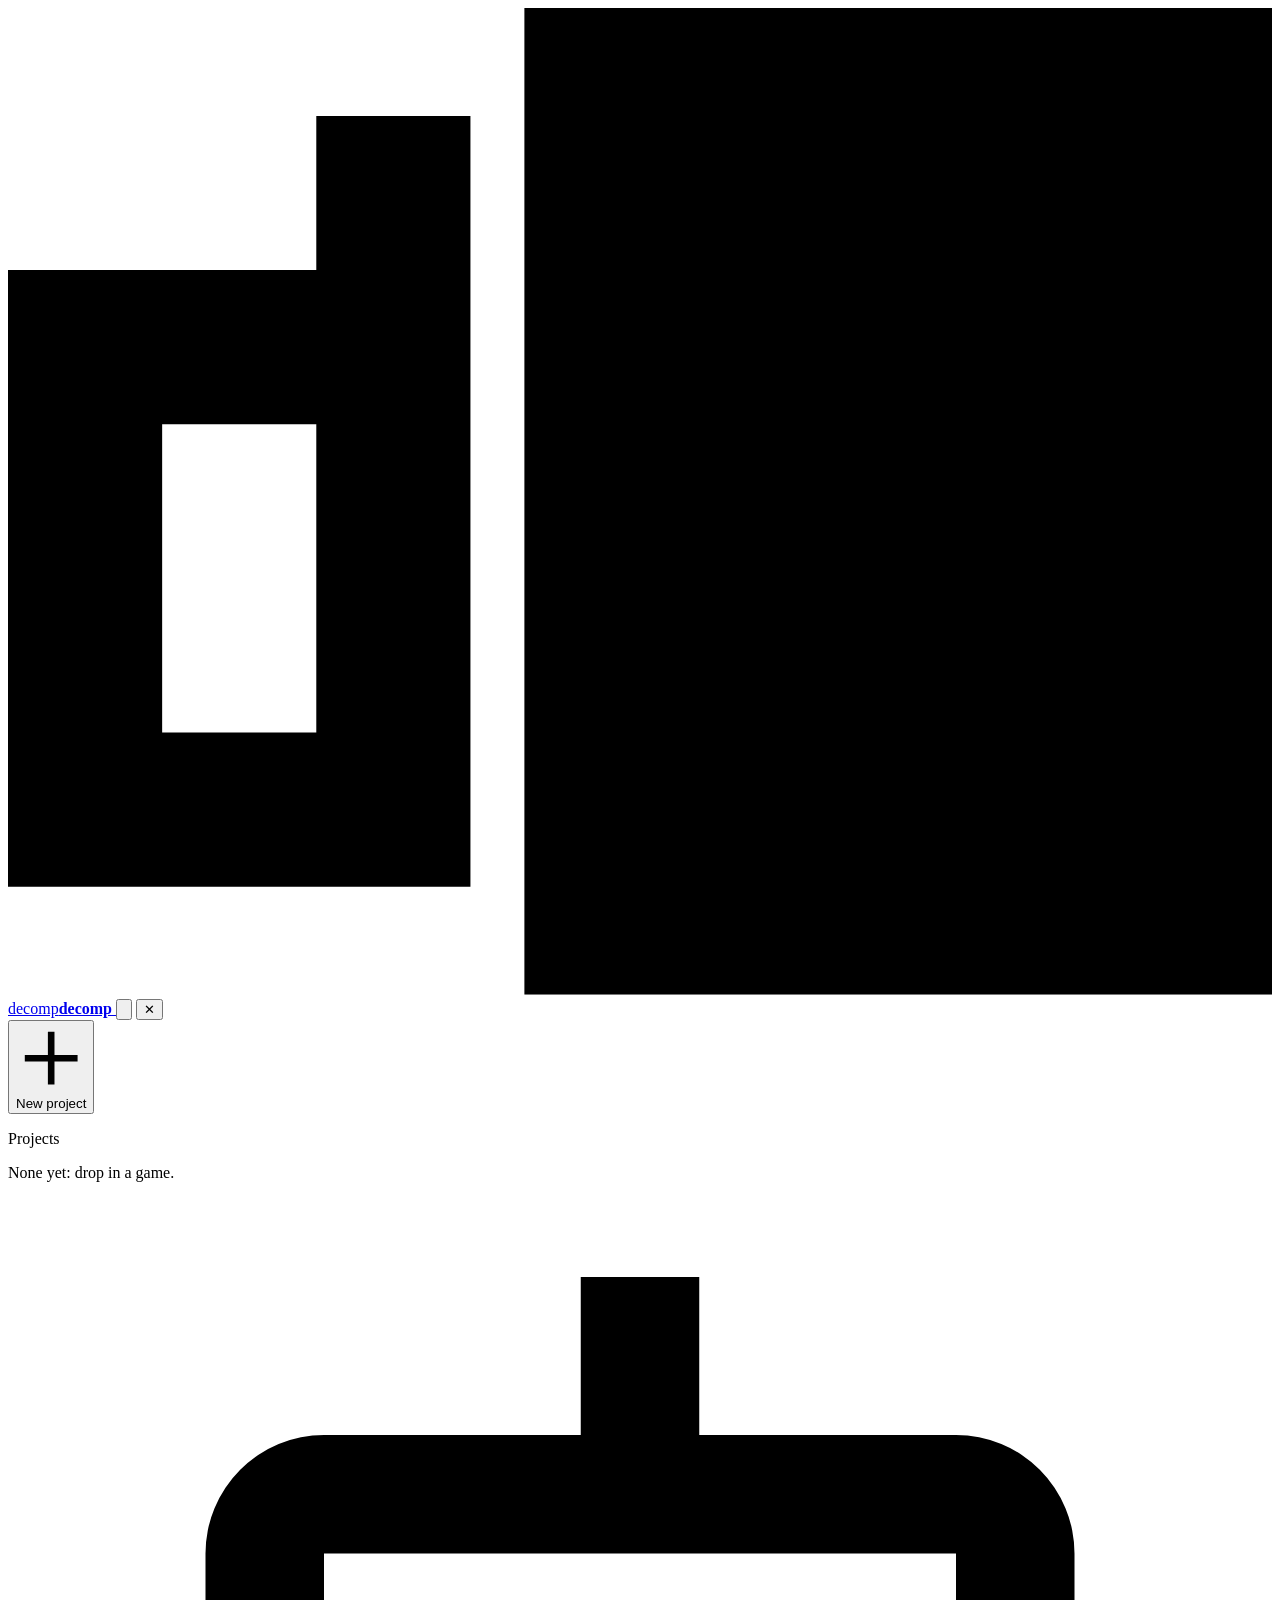
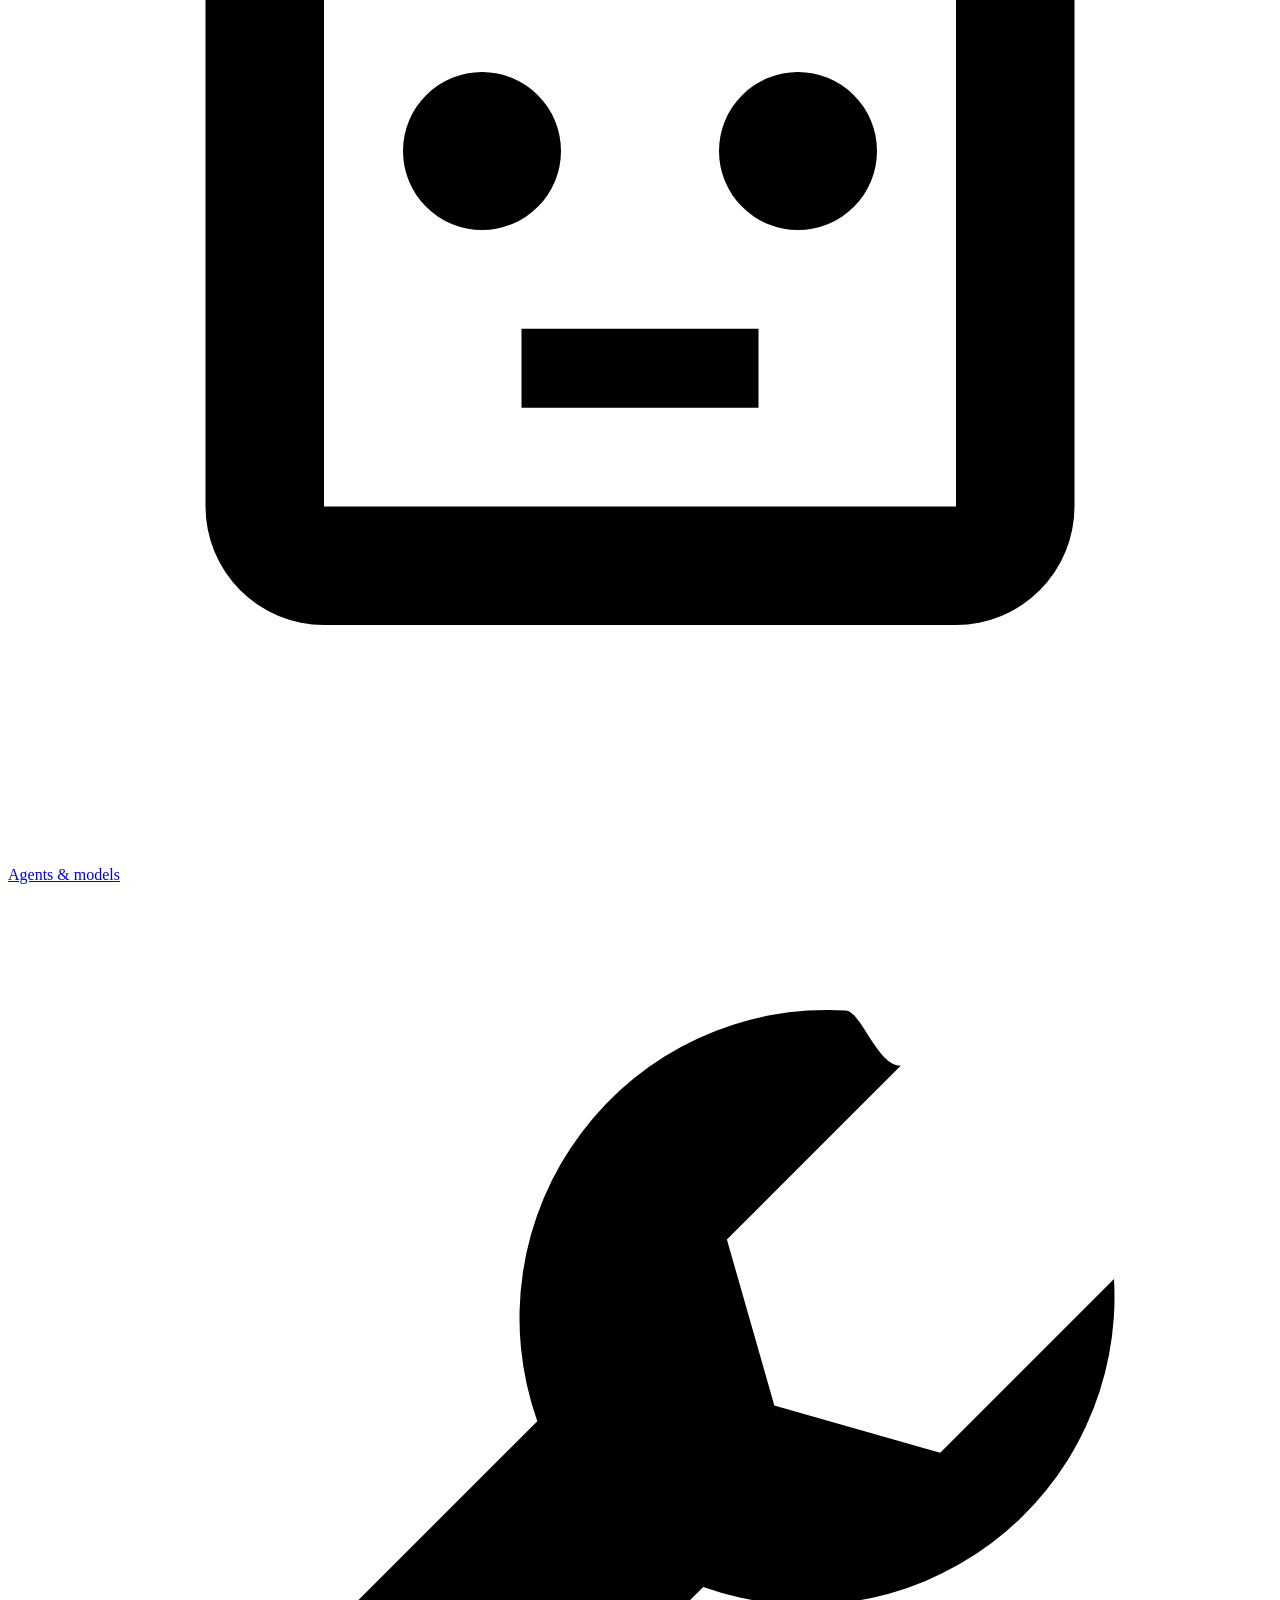
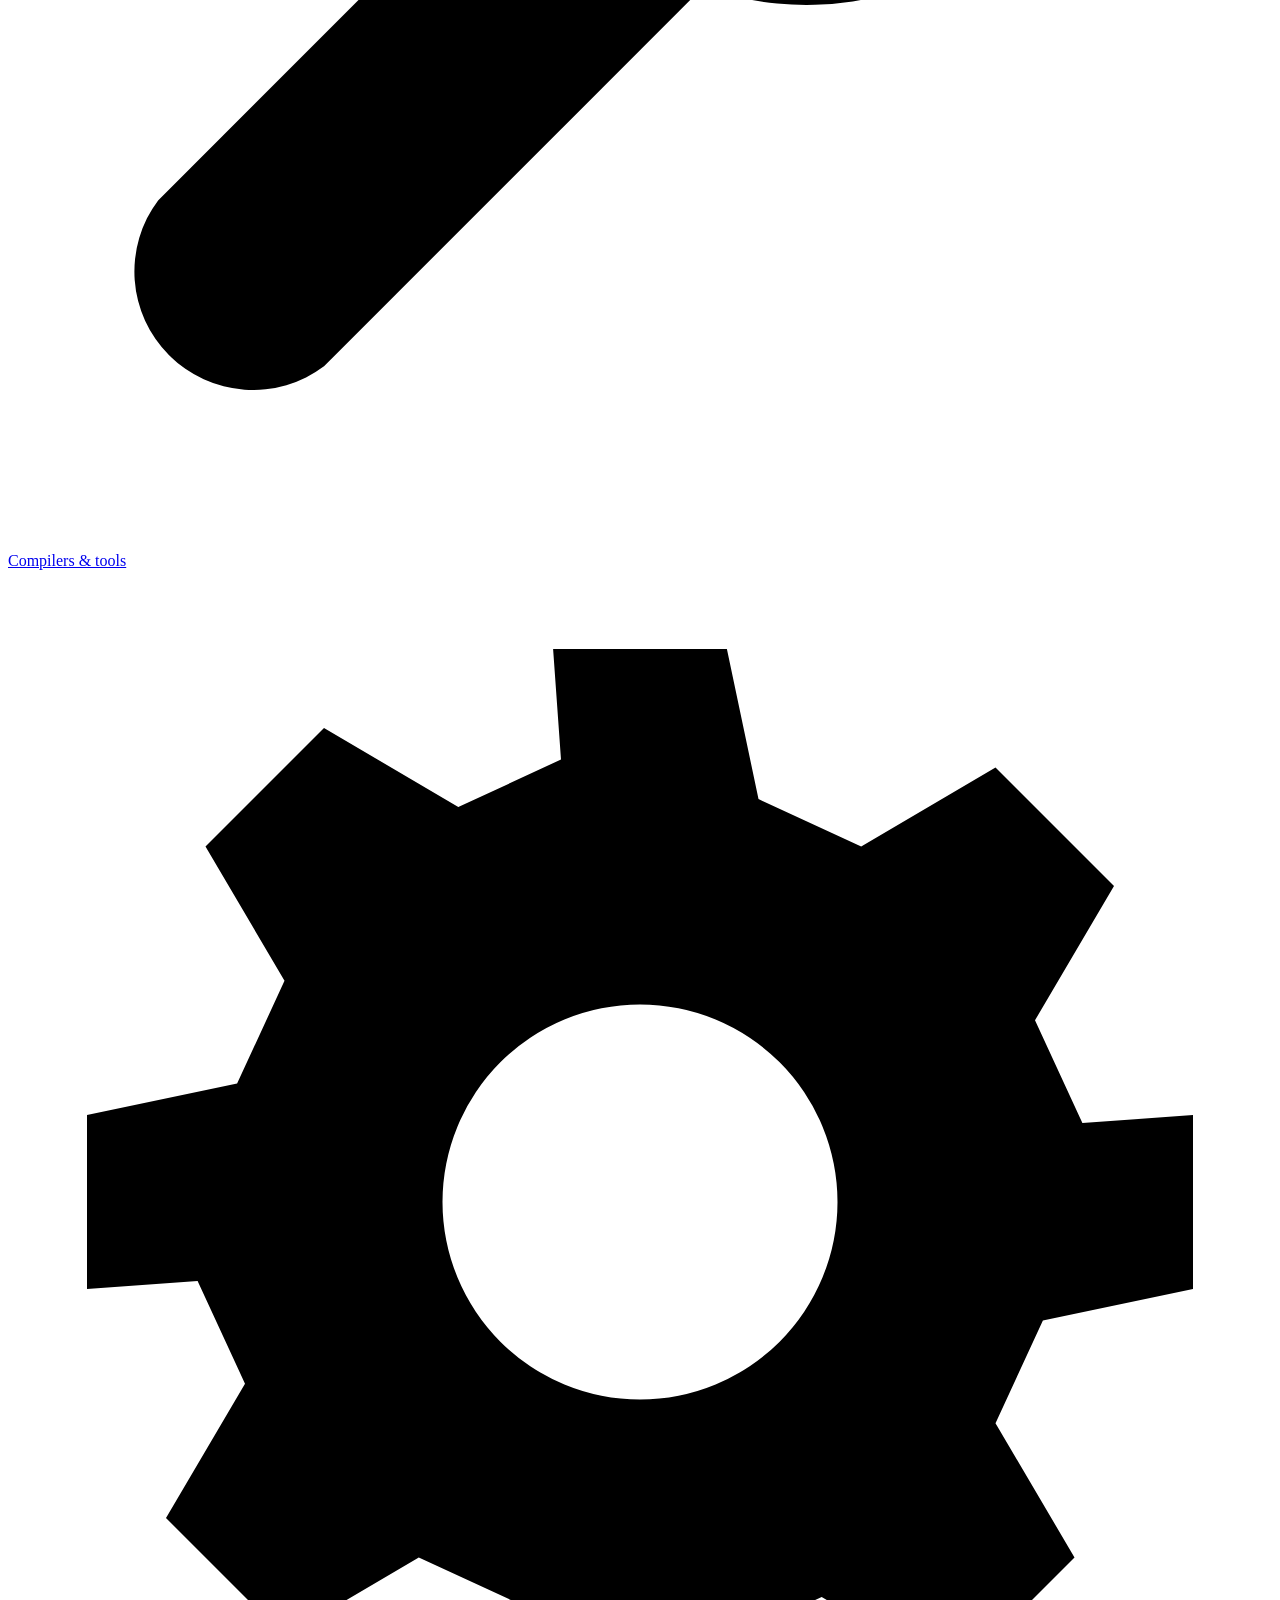
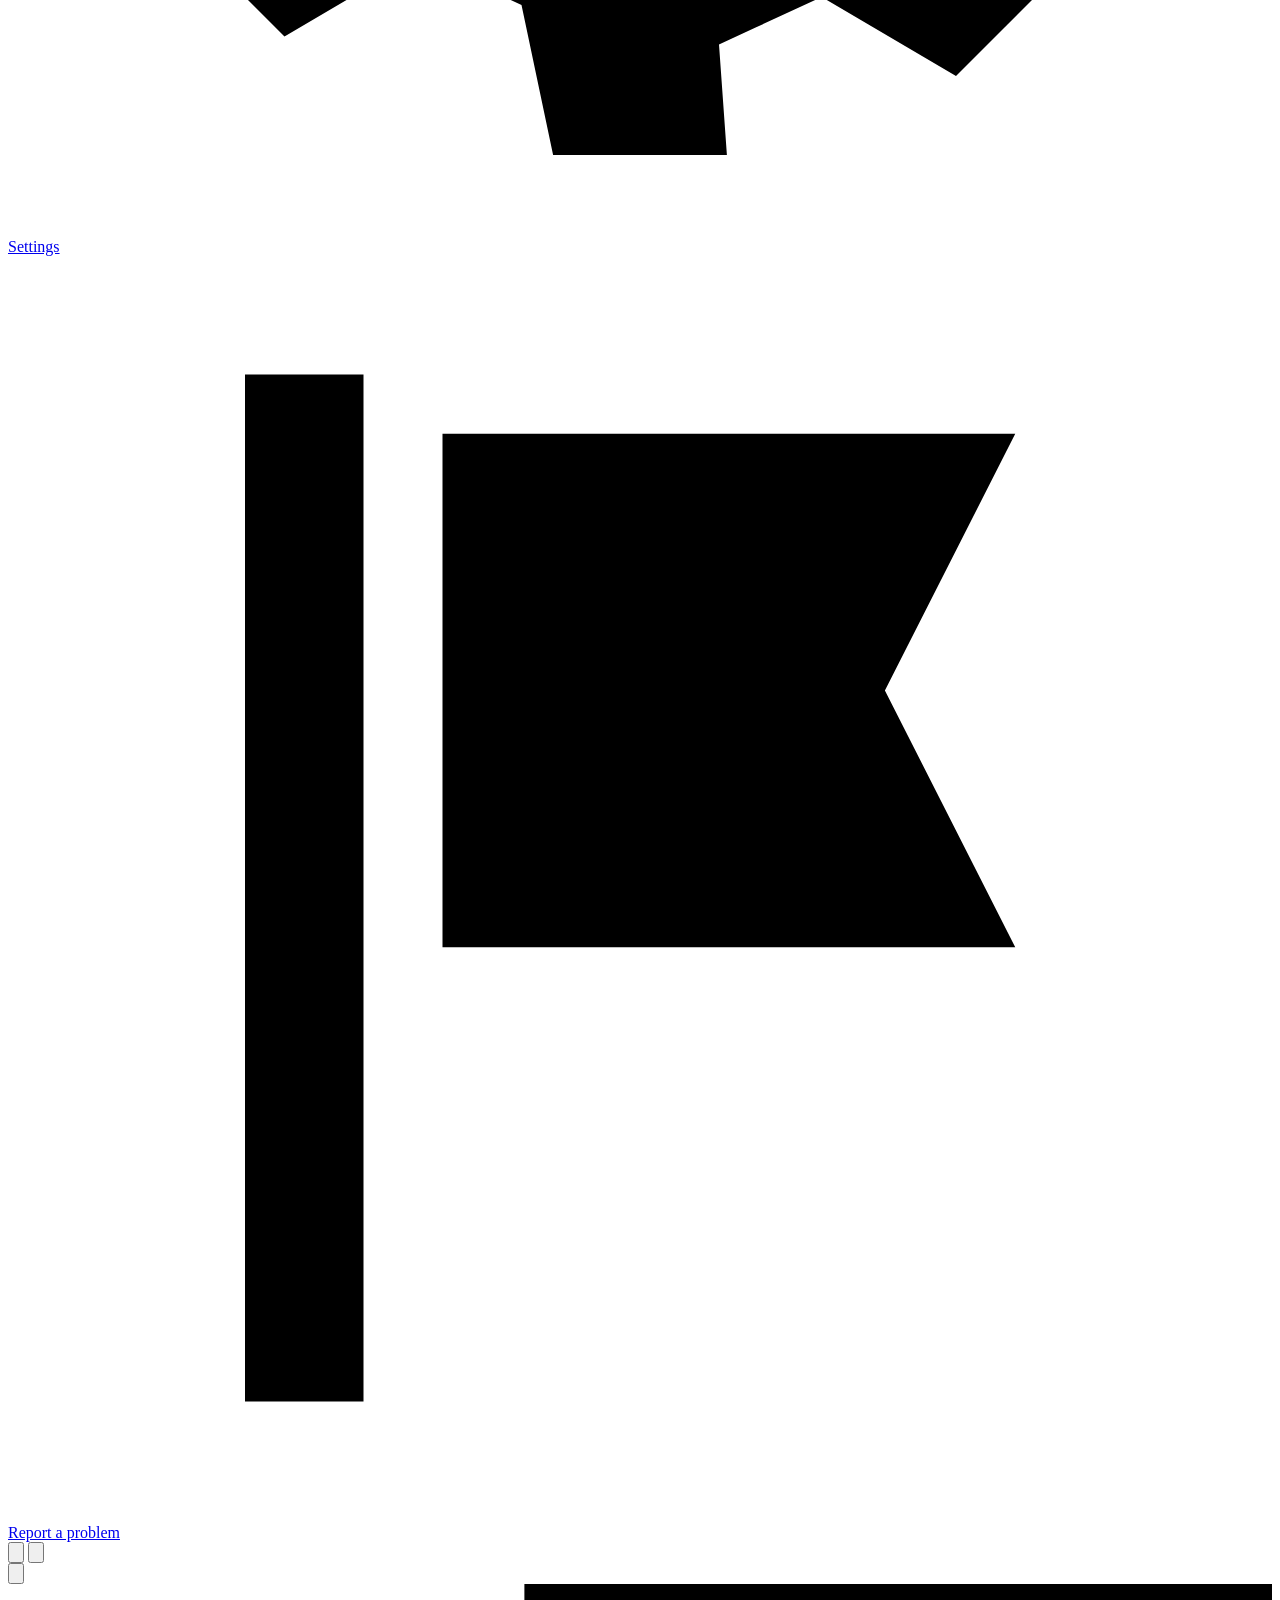
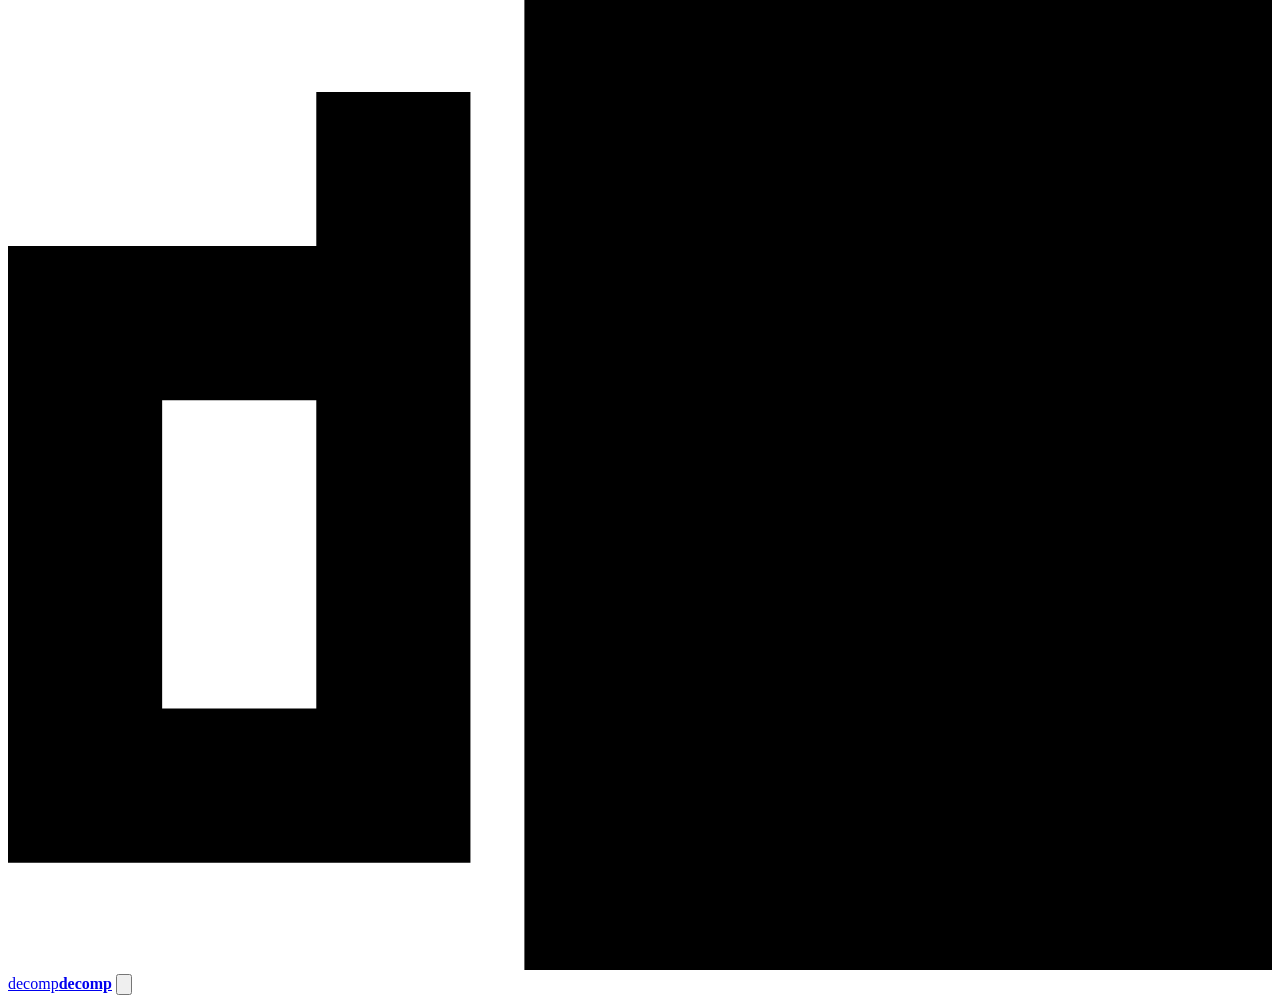
==== commit 873d03d3: "WIP, DO NOT MERGE: upstream 1.0.3 (the rewrite) merged into xbox, half resolved Kept for when upstre" ====
--- a/src/decompnet/app/static/index.html
+++ b/src/decompnet/app/static/index.html
@@ -19,16 +19,18 @@
       <svg viewBox="0 -0.7 8.2 6.4" aria-hidden="true"><path d="M2 0h1v5H0V1h2zM1 2v2h1V2z"/><rect class="hl" x="3.35" y="-0.7" width="4.85" height="6.4"/><path class="on-hl" d="M6 0h1v5H4V1h2zM5 2v2h1V2z"/></svg>
       <span>decomp<b>decomp</b></span>
     </a>
+    <span class="grow"></span>
+    <button class="ghost icon sm notif-btn" type="button" data-notif aria-controls="notifPanel" aria-expanded="false" aria-label="Notifications" title="Notifications: what happened in all your projects"><svg viewBox="0 0 16 16" aria-hidden="true"><path d="M8 1.5a4.5 4.5 0 0 0-4.5 4.5v2.7L2 11.2v1.3h12v-1.3l-1.5-2.5V6A4.5 4.5 0 0 0 8 1.5ZM6.1 13.5a1.9 1.9 0 0 0 3.8 0z"/></svg><span class="notif-count" hidden></span></button>
     <button class="ghost icon nav-close" id="navClose" type="button" aria-label="Close menu">✕</button>
   </div>
   <div class="pop-wrap nav-new-wrap">
     <button class="nav-new" id="navNew" type="button" aria-haspopup="menu" aria-expanded="false" aria-controls="newMenu"><svg viewBox="0 0 16 16" aria-hidden="true"><path d="M7.25 2h1.5v5.25H14v1.5H8.75V14h-1.5V8.75H2v-1.5h5.25z"/></svg>New project</button>
     <div class="new-menu" id="newMenu" role="menu" aria-label="Start a project" hidden>
       <button role="menuitem" type="button" data-new="file"><b>Open a game file</b><span>a ROM, disc image or program you own</span></button>
+      <button role="menuitem" type="button" data-new="restore"><b>Open a saved project</b><span>your progress, saved on another computer</span></button>
       <button role="menuitem" type="button" data-new="fork"><b>Continue a community decomp</b><span>by its repository address</span></button>
       <button role="menuitem" type="button" data-new="join"><b>Join a team's room</b><span>with an invite link</span></button>
       <button role="menuitem" type="button" data-new="demo"><b>Try the demo</b><span>Demo Quest 64, in a minute</span></button>
-      <button role="menuitem" type="button" data-new="agent"><b>Use your own agent</b><span>connect Claude Code, Codex, opencode…</span></button>
     </div>
   </div>
   <div class="nav-scroll">
@@ -36,9 +38,10 @@
     <div class="nav-projects" id="navProjects"><p class="nav-empty">None yet: drop in a game.</p></div>
   </div>
   <div class="nav-foot">
-    <a class="nav-item" href="#/agents" data-route="agents"><svg viewBox="0 0 16 16" aria-hidden="true"><path d="M8 1.5a3 3 0 0 1 3 3V6h.5A1.5 1.5 0 0 1 13 7.5v5a1.5 1.5 0 0 1-1.5 1.5h-7A1.5 1.5 0 0 1 3 12.5v-5A1.5 1.5 0 0 1 4.5 6H5V4.5a3 3 0 0 1 3-3ZM6.25 9.25a1 1 0 1 0 0 2 1 1 0 0 0 0-2Zm3.5 0a1 1 0 1 0 0 2 1 1 0 0 0 0-2ZM8 3a1.5 1.5 0 0 0-1.5 1.5V6h3V4.5A1.5 1.5 0 0 0 8 3Z"/></svg>Agents &amp; models<span class="nav-badge" id="navAgentsBadge" hidden></span></a>
+    <a class="nav-item" href="#/agents" data-route="agents"><svg viewBox="0 0 16 16" aria-hidden="true"><path fill-rule="evenodd" d="M7.25 1h1.5v2H12a1.5 1.5 0 0 1 1.5 1.5v7A1.5 1.5 0 0 1 12 13H4a1.5 1.5 0 0 1-1.5-1.5v-7A1.5 1.5 0 0 1 4 3h3.25zM4 4.5v7h8v-7zM6 6a1 1 0 1 1 0 2 1 1 0 0 1 0-2zm4 0a1 1 0 1 1 0 2 1 1 0 0 1 0-2zM6.5 9.25h3v1h-3z"/></svg>Agents &amp; models</a>
     <a class="nav-item" href="#/tools" data-route="tools"><svg viewBox="0 0 16 16" aria-hidden="true"><path d="M10.6 1.6a3.9 3.9 0 0 0-3.9 5.2L1.9 11.6a1.5 1.5 0 0 0 2.1 2.1l4.8-4.8a3.9 3.9 0 0 0 5.2-3.9l-2.2 2.2-2.1-.6-.6-2.1 2.2-2.2c-.3 0-.5-.7-.7-.7Z"/></svg>Compilers &amp; tools</a>
     <a class="nav-item" href="#/settings" data-route="settings"><svg viewBox="0 0 16 16" aria-hidden="true"><path d="M6.9 1h2.2l.4 1.9 1.3.6 1.7-1 1.5 1.5-1 1.7.6 1.3L15 6.9v2.2l-1.9.4-.6 1.3 1 1.7-1.5 1.5-1.7-1-1.3.6L9.1 15H6.9l-.4-1.9-1.3-.6-1.7 1-1.5-1.5 1-1.7-.6-1.3L1 9.1V6.9l1.9-.4.6-1.3-1-1.7 1.5-1.5 1.7 1 1.3-.6L6.9 1ZM8 5.5a2.5 2.5 0 1 0 0 5 2.5 2.5 0 0 0 0-5Z"/></svg>Settings</a>
+    <a class="nav-item" id="reportLink" href="https://github.com/n-delic/decompdecomp/issues/new" target="_blank" rel="noopener" title="Opens a new issue on GitHub in your browser, and copies a report to paste into it"><svg viewBox="0 0 16 16" aria-hidden="true"><path d="M3 1.5h1.5v13H3zM5.5 2.25h7.25L11.1 5.5l1.65 3.25H5.5z"/></svg>Report a problem</a>
     <div class="nav-meta">
       <span class="muted small" id="navVersion"></span>
       <button class="nav-update" id="navUpdate" type="button" hidden title="A new decompdecomp is ready">Update</button>
@@ -54,15 +57,18 @@
 <header class="mbar">
   <button class="ghost icon" id="navOpen" type="button" aria-label="Menu"><svg viewBox="0 0 16 16" aria-hidden="true"><path d="M2 4h12v1.5H2zm0 3.25h12v1.5H2zM2 10.5h12V12H2z"/></svg></button>
   <a class="brand" href="#/"><svg viewBox="0 -0.7 8.2 6.4" aria-hidden="true"><path d="M2 0h1v5H0V1h2zM1 2v2h1V2z"/><rect class="hl" x="3.35" y="-0.7" width="4.85" height="6.4"/><path class="on-hl" d="M6 0h1v5H4V1h2zM5 2v2h1V2z"/></svg><span>decomp<b>decomp</b></span></a>
+  <span class="grow"></span>
+  <button class="ghost icon notif-btn" type="button" data-notif aria-controls="notifPanel" aria-expanded="false" aria-label="Notifications" title="Notifications"><svg viewBox="0 0 16 16" aria-hidden="true"><path d="M8 1.5a4.5 4.5 0 0 0-4.5 4.5v2.7L2 11.2v1.3h12v-1.3l-1.5-2.5V6A4.5 4.5 0 0 0 8 1.5ZM6.1 13.5a1.9 1.9 0 0 0 3.8 0z"/></svg><span class="notif-count" hidden></span></button>
 </header>
 
 <!-- ================================================================ new project -->
 <main id="home" class="view" hidden>
+  <div class="notice room" id="bridgesNotice" role="status" hidden></div>
   <section class="hero">
     <div class="hero-text">
       <p class="eyebrow">Matching decompilation</p>
       <h1>Pick your game.<br>Your agents turn it into C and C++.</h1>
-      <p class="lede">N64, PlayStation 1 and 2, GameCube, Wii, Game Boy Advance, DS and Windows PC from scratch, or a community decomp by its repository address. Every function is checked against your copy, byte for byte, and the result rebuilds your game: the base for ports and mods.</p>
+      <p class="lede">N64, PlayStation 2, GameCube, Wii and Windows PC games from scratch, or a community decomp by its repository address. Every function is checked against your copy, byte for byte, and the result rebuilds your game: the base for ports and mods.</p>
       <ol class="how">
         <li><b>Drop your game</b><span>decompdecomp finds every function and the compiler</span></li>
         <li><b>Free matches first</b><span>the autopilot tries a machine draft of each one</span></li>
@@ -75,7 +81,7 @@
         <div class="cart" aria-hidden="true"><span></span></div>
         <p class="drop-title">Drop a game here</p>
         <p class="muted small">ROM, disc image or program file · or <span class="link">choose a file</span></p>
-        <div class="plat-row" id="platRow"><span data-p="gc">GameCube</span><span data-p="wii">Wii</span><span data-p="n64">N64</span><span data-p="psx">PS1</span><span data-p="ps2">PS2</span><span data-p="gba">GBA</span><span data-p="nds">DS</span></div>
+        <div class="plat-row" id="platRow"><span data-p="n64">N64</span><span data-p="ps2">PS2</span><span data-p="gc">GameCube</span><span data-p="wii">Wii</span><span data-p="pc">PC</span></div>
         <p class="plat-legend muted small" id="platLegend" hidden><span class="rec-mark">★</span> recommended: the most tested path to a full decomp you can port and mod · the rest are beta</p>
         <button class="link-btn" id="pathPick" type="button">Big disc? Use its path instead</button>
       </div>
@@ -118,7 +124,7 @@
         <div class="row">
           <button class="primary" id="errBack" type="button">Try another file</button>
           <button class="ghost" id="errCopy" type="button">Copy for a bug report</button>
-          <a class="ghost btn" id="errLogLink" href="/api/log" target="_blank" rel="noopener">The full log</a>
+          <button class="ghost" id="errLogLink" type="button">Show the full log</button>
           <a class="ghost btn" href="https://github.com/n-delic/decompdecomp/issues/new" target="_blank" rel="noopener">Report it</a>
         </div>
       </div>
@@ -137,11 +143,6 @@
       <b>Try the demo</b>
       <span>Demo Quest 64: a small N64 ROM made for this app. Watch it work in a minute.</span>
     </button>
-    <button class="start-card" id="askBtn" type="button">
-      <span class="sc-icon"><svg viewBox="0 0 16 16" aria-hidden="true"><path d="M2 3h12v8H6l-3 2.5V11H2z"/></svg></span>
-      <b>Use your own agent</b>
-      <span>Connect Claude Code, Codex or Antigravity once, then just ask it: “decompile my game”.</span>
-    </button>
     <button class="start-card" id="joinBtn" type="button">
       <span class="sc-icon"><svg viewBox="0 0 16 16" aria-hidden="true"><path d="M5.5 7a2.5 2.5 0 1 1 0-5 2.5 2.5 0 0 1 0 5Zm5.5 0a2 2 0 1 1 0-4 2 2 0 0 1 0 4ZM1 13c0-2.4 2-4 4.5-4S10 10.6 10 13v1H1v-1Zm10.5 1v-1c0-1.3-.4-2.4-1.1-3.3.2 0 .4-.1.6-.1 2.2 0 4 1.3 4 3.4v1h-3.5Z"/></svg></span>
       <b>Join a team</b>
@@ -161,7 +162,8 @@
     <p class="eyebrow">Public decomps</p>
     <h1>Continue a public decomp</h1>
     <p class="muted">Paste a community decomp's repository and add your own copy of its game. Before anything is cloned, decompdecomp shows what the project says about AI and contributions: every project decides that for itself. Your fork stays on this computer; decompdecomp never pushes it or opens pull requests.</p>
-    <div class="row repo-row"><input id="repoUrl" class="mono" placeholder="https://github.com/owner/repo" aria-label="Repository address"><button class="primary" id="repoFork" type="button">Look at it</button></div>
+    <div class="row repo-row"><input id="repoUrl" class="mono" placeholder="https://github.com/owner/repo" aria-label="Repository address"><button class="primary" id="repoFork" type="button" disabled>Look at it</button></div>
+    <p class="muted small" id="repoWhy" role="status"></p>
   </header>
 </main>
 
@@ -174,12 +176,13 @@
         <div class="ph-name"><h1 id="phTitle"></h1><button class="ghost icon sm ph-rename" id="phRename" type="button" aria-label="Rename this project" title="Rename"><svg viewBox="0 0 16 16" aria-hidden="true"><path d="M11.3 1.9a1.6 1.6 0 0 1 2.3 0l.5.5a1.6 1.6 0 0 1 0 2.3L5.5 13.3 2 14l.7-3.5 8.6-8.6Zm-.6 2.4-6.6 6.6-.3 1.3 1.3-.3 6.6-6.6-1-1Z"/></svg></button></div>
       </div>
       <div class="ph-actions">
-        <button class="pill-btn" id="phWorking" type="button" hidden><span class="dot on"></span><span id="phWorkingText"></span></button>
-        <button class="pill-btn room" id="phRoom" type="button" hidden></button>
-        <button class="ghost together" id="phTogether" type="button" hidden title="Decompile this game together with friends who own it"><svg viewBox="0 0 16 16" aria-hidden="true"><path d="M5.5 7a2.5 2.5 0 1 1 0-5 2.5 2.5 0 0 1 0 5Zm5.5 0a2 2 0 1 1 0-4 2 2 0 0 1 0 4ZM1 13c0-2.4 2-4 4.5-4S10 10.6 10 13v1H1v-1Zm10.5 1v-1c0-1.3-.4-2.4-1.1-3.3.2 0 .4-.1.6-.1 2.2 0 4 1.3 4 3.4v1h-3.5Z"/></svg><span>Decompile together</span></button>
+        <button class="pill-btn" id="phWorking" type="button" hidden title="See what your agents do"><span class="dot on"></span><span id="phWorkingText"></span></button>
+        <button class="pill-btn room" id="phRoom" type="button" hidden title="Who's in the room, the invite link"></button>
+        <button class="ghost together" id="phTogether" type="button" hidden title="Friends who own this game work on it with you, each from their own computer"><svg viewBox="0 0 16 16" aria-hidden="true"><path d="M5.5 7a2.5 2.5 0 1 1 0-5 2.5 2.5 0 0 1 0 5Zm5.5 0a2 2 0 1 1 0-4 2 2 0 0 1 0 4ZM1 13c0-2.4 2-4 4.5-4S10 10.6 10 13v1H1v-1Zm10.5 1v-1c0-1.3-.4-2.4-1.1-3.3.2 0 .4-.1.6-.1 2.2 0 4 1.3 4 3.4v1h-3.5Z"/></svg><span>Decompile together</span></button>
+        <button class="ghost" id="phExport" type="button" title="Write the source code that rebuilds your game: the base for ports and mods"><svg viewBox="0 0 16 16" aria-hidden="true"><path d="M7.25 1.5h1.5v6.7l2.2-2.2 1.06 1.06L8 11.06 3.99 7.06 5.05 6l2.2 2.2zM2.5 10h1.5v2.5h8V10h1.5v4h-11z"/></svg><span>Export</span></button>
         <div class="pop-wrap">
-          <button class="primary" id="phStart" type="button"><svg viewBox="0 0 16 16" aria-hidden="true"><path d="M5 3.5v9l7-4.5z"/></svg><span id="phStartText">Start agents</span></button>
-          <div class="popover" id="launchPop" hidden><div id="launchPopBody"></div></div>
+          <button class="primary" id="phStart" type="button" aria-haspopup="dialog" aria-expanded="false" aria-controls="launchPop"><svg viewBox="0 0 16 16" aria-hidden="true"><path d="M5 3.5v9l7-4.5z"/></svg><span id="phStartText">Start agents</span></button>
+          <div class="popover" id="launchPop" role="dialog" aria-label="Start agents" hidden><div id="launchPopBody"></div></div>
         </div>
         <button class="ghost icon" id="phFolder" type="button" aria-label="Open the project folder" title="Open the project folder"><svg viewBox="0 0 16 16" aria-hidden="true"><path d="M1.5 3.5A1.5 1.5 0 0 1 3 2h3.4l1.5 1.5H13A1.5 1.5 0 0 1 14.5 5v7.5A1.5 1.5 0 0 1 13 14H3a1.5 1.5 0 0 1-1.5-1.5v-9Z"/></svg></button>
       </div>
@@ -189,34 +192,31 @@
       <span class="ph-pct"><b id="phPct">0</b>% of code</span>
       <span class="muted small" id="phSub"></span>
     </div>
-    <nav class="ptabs" id="ptabs" role="tablist" aria-label="Project">
-      <a role="tab" data-ptab="overview">Overview</a>
-      <a role="tab" data-ptab="functions">Functions <span class="count" id="fnTabCount"></span></a>
-      <a role="tab" data-ptab="agents">Agents <span class="count" id="agTabCount"></span></a>
-      <a role="tab" data-ptab="activity">Activity</a>
-      <a role="tab" data-ptab="team">Team <span class="count" id="teamTabCount"></span></a>
-      <a role="tab" data-ptab="source">Source</a>
-      <a role="tab" data-ptab="settings">Settings</a>
+    <nav class="ptabs" id="ptabs" aria-label="This project">
+      <a data-ptab="overview">Overview</a>
+      <a data-ptab="functions">Functions <span class="count" id="fnTabCount"></span></a>
+      <a data-ptab="agents">Agents <span class="count" id="agTabCount"></span></a>
+      <a data-ptab="settings">Settings</a>
     </nav>
   </header>
 
   <div class="notice" id="compilerNotice" hidden></div>
   <section class="fork-setup" id="forkSetup" hidden></section>
 
-  <!-- overview -->
+  <!-- overview: the map first, then the numbers, then what to do next -->
   <section class="ptab" data-pane="overview">
     <section class="panel map-panel">
       <header class="panel-head">
         <h2 id="mapTitle">ROM map</h2>
         <div class="map-tools">
-          <div class="seg small" id="mapView" role="radiogroup" aria-label="Colour the map by" hidden><button type="button" data-view="progress" class="on">Progress</button><button type="button" data-view="compiler">Compiler</button></div>
-          <div class="legend" id="mapLegend"><span><i class="sw open"></i>to do</span><span><i class="sw tried"></i>tried</span><span><i class="sw work"></i>working</span><span><i class="sw match"></i>matched</span></div>
+          <div class="seg small" id="mapView" role="radiogroup" aria-label="Colour the map by" hidden><button type="button" role="radio" aria-checked="true" data-view="progress" class="on">Progress</button><button type="button" role="radio" aria-checked="false" data-view="compiler">Compiler</button></div>
+          <div class="legend" id="mapLegend"><span><i class="sw open"></i>to do</span><span><i class="sw tried"></i>tried</span><span title="tried, and close to matching: the closer, the greener"><i class="sw close"></i>close</span><span><i class="sw work"></i>working</span><span><i class="sw match"></i>matched</span></div>
         </div>
       </header>
       <p class="muted small map-hint" id="mapHint">every square is a function, in ROM order</p>
       <p class="muted small map-hint" id="mapCompilerNote" hidden></p>
       <div class="map-wrap" id="mapWrap">
-        <canvas id="map" aria-label="Function map"></canvas>
+        <canvas id="map" aria-label="Function map: every square is a function. The Functions view lists the same functions for the keyboard."></canvas>
         <div class="tip" id="tip" hidden></div>
       </div>
       <div class="now" id="now"></div>
@@ -250,6 +250,7 @@
 
     <div class="status-row">
       <div class="next" id="nextStep" hidden></div>
+      <div class="answer-line" id="compilerLine" hidden></div>
       <div class="autopilot" id="autopilot" hidden>
         <span class="ap-icon" aria-hidden="true"></span>
         <div class="ap-text"><b id="apTitle"></b><span class="muted small" id="apSub"></span><div class="upbar" id="apBar" hidden><i></i></div></div>
@@ -275,9 +276,11 @@
       <input id="fnSearch" class="search" type="search" placeholder="Find a function, address or file  ( / )" aria-label="Find a function" autocomplete="off" spellcheck="false">
       <div class="seg" id="fnFilter" role="radiogroup" aria-label="Show"></div>
     </div>
+    <p class="muted small list-hint" id="starHint">Click a function's ☆ to star it: agents take starred functions before the others.</p>
     <div class="fn-table-wrap">
       <table class="fn-table">
         <thead><tr>
+          <th class="star-col" id="thStar" title="Agents take starred functions first"><span class="sr">Do first</span>★</th>
           <th data-sort="vram" id="thAddr">Address</th><th data-sort="name">Function</th><th data-sort="insns" class="r">Instructions</th>
           <th data-sort="best" class="r">Best</th><th data-sort="attempts" class="r">Tries</th><th data-sort="status">Status</th>
         </tr></thead>
@@ -287,103 +290,89 @@
     <div class="list-foot"><span class="muted small" id="fnShown"></span><button class="ghost small-btn" id="fnMore" type="button" hidden>Show more</button></div>
   </section>
 
-  <!-- agents -->
+  <!-- agents: who works here and what happens, side by side; what they're told below; what waits for you last -->
   <section class="ptab" data-pane="agents">
     <div class="agents-grid">
-      <div class="stack-col">
-        <section class="panel">
-          <header class="panel-head"><h2>Start agents</h2><span class="muted small">They work in parallel; each takes a different function</span></header>
-          <div class="launcher" id="launcher"></div>
-        </section>
-        <section class="panel">
-          <header class="panel-head"><h2>Working on this project <span class="muted small" id="spendLine"></span></h2><button class="ghost small-btn" id="stopAll" type="button" hidden>Stop all</button></header>
-          <div id="sessions" class="sessions"></div>
-          <p class="empty muted small" id="noSessions">No agent is working on this project yet.</p>
-        </section>
-        <section class="panel">
-          <header class="panel-head"><h2>Your own agent</h2></header>
-          <div class="pad">
-            <p class="muted small">Work with the agent you talk to (Claude Code, Codex, Antigravity CLI…): connect it once, then ask it to work on this game. It shows up here like any other agent.</p>
-            <div class="row"><button class="ghost small-btn" id="talkBtn" type="button">Connect your agent</button></div>
-          </div>
-        </section>
-      </div>
-      <div class="stack-col">
-        <section class="panel">
-          <header class="panel-head"><h2>Instructions for agents</h2><span class="muted small" id="instrState"></span></header>
-          <div class="pad">
-            <p class="muted small">Every agent on this project gets these with its task: what to focus on, what you know about the game, conventions, things to leave alone.</p>
-            <textarea id="instrEdit" rows="6" placeholder="Focus on the game's own code first; leave zlib for later.&#10;The struct at 0x8004AE34 is the player (hp at +0x20).&#10;Name functions in snake_case."></textarea>
-            <div class="row"><button class="primary small-btn" id="instrSave" type="button">Save instructions</button></div>
-          </div>
-        </section>
-        <section class="panel">
-          <header class="panel-head"><h2>Next in line</h2><span class="muted small">★ functions agents take first</span></header>
-          <ol class="mini-list" id="prioList"></ol>
-        </section>
-      </div>
+      <section class="panel">
+        <header class="panel-head"><h2>Your agents here <span class="muted small" id="spendLine"></span></h2><button class="ghost small-btn" id="stopAll" type="button" hidden>Stop all</button></header>
+        <div id="sessions" class="sessions"></div>
+        <div class="pad" id="modelCosts" hidden></div>
+        <div class="empty" id="noSessions"><p class="muted small">No agent works on this game yet. Press <b>Start agents</b> at the top: each agent picks functions by itself, and starts again by itself if it stops.</p></div>
+      </section>
+      <section class="panel feed-panel">
+        <header class="panel-head"><h2 id="feedTitle" tabindex="-1">What's happening</h2><span class="muted small" id="feedHint">every agent's work on this game, newest first</span><button class="ghost small-btn" id="helperLogClose" type="button" hidden>Back to everything</button></header>
+        <ol class="feed" id="activity" aria-live="off"></ol>
+        <ol class="feed thoughts" id="thoughts" hidden></ol>
+      </section>
+    </div>
+    <div class="cols">
+      <section class="panel">
+        <header class="panel-head"><h2>Instructions for agents</h2><span class="muted small" id="instrState"></span></header>
+        <div class="pad">
+          <p class="muted small">Every agent on this game gets these with its task: what to focus on, what you know about the game, conventions, things to leave alone.</p>
+          <textarea id="instrEdit" rows="6" aria-label="Instructions for agents" placeholder="Focus on the game's own code first; leave zlib for later.&#10;The struct at 0x8004AE34 is the player (hp at +0x20).&#10;Name functions in snake_case."></textarea>
+          <div class="row"><button class="primary small-btn" id="instrSave" type="button">Save instructions</button></div>
+        </div>
+      </section>
+      <section class="panel">
+        <header class="panel-head"><h2>What agents learned</h2><span class="muted small" id="knowState"></span></header>
+        <div class="pad">
+          <p class="muted small">Agents propose what every agent on this game should know. A proposal counts once two different AI models notice the same thing on their own, so run helpers of several models: they check each other.</p>
+          <label class="check"><input type="checkbox" id="knowAuto"><span>Give agents what two models agree on without asking me</span></label>
+          <div id="knowList"></div>
+        </div>
+      </section>
     </div>
     <section class="panel suggest-panel" id="suggestPanel" hidden>
-      <header class="panel-head"><h2>Suggestions from agents</h2><span class="muted small">changes they can't make themselves</span></header>
+      <header class="panel-head"><h2>Waiting for you</h2><span class="muted small">what agents found and can't change themselves</span></header>
       <div class="pad" id="suggestList"></div>
-    </section>
-  </section>
-
-  <!-- activity -->
-  <section class="ptab" data-pane="activity">
-    <div class="cols activity-cols">
-      <section class="panel feed-panel">
-        <header class="panel-head"><h2>Activity</h2><span class="muted small" id="feedHint"></span></header>
-        <ol class="feed" id="activity"></ol>
-      </section>
-      <section class="panel feed-panel">
-        <header class="panel-head"><h2>Agent output</h2><span class="muted small">what helper agents say and do</span></header>
-        <ol class="feed thoughts" id="thoughts"></ol>
-      </section>
-    </div>
-  </section>
-
-  <!-- team -->
-  <section class="ptab" data-pane="team">
-    <section class="panel"><div class="pad" id="teamBox"></div></section>
-  </section>
-
-  <!-- source -->
-  <section class="ptab" data-pane="source">
-    <section class="panel">
-      <header class="panel-head"><h2>Source code</h2><span class="muted small" id="srcWhen"></span></header>
-      <div class="pad">
-        <p id="srcText"></p>
-        <div class="src-state" id="srcState"></div>
-        <div class="row"><button class="primary" id="srcExport" type="button">Export project</button><button class="ghost" id="srcOpen" type="button">Open folder</button></div>
-        <pre class="joblog tall" id="expLog" hidden></pre>
-        <div id="expResult"></div>
-      </div>
     </section>
   </section>
 
   <!-- settings -->
   <section class="ptab" data-pane="settings">
     <div class="cols">
-      <section class="panel" id="compilerPanel">
-        <header class="panel-head"><h2>Compiler</h2></header>
+      <section class="panel" id="compilerPanel" aria-labelledby="compilerH">
+        <header class="panel-head"><h2 id="compilerH">Compiler</h2><span class="muted small" id="compilerState"></span></header>
         <div class="pad">
-          <p class="muted small">Every function is built with this compiler and these flags. If almost nothing matches, the game was probably built with another compiler or flags.</p>
-          <label class="field"><span>Compiler</span><select id="setTc"></select></label>
-          <label class="field"><span>Flags</span><input id="setFlags" class="mono"></label>
-          <label class="field"><span>Only for these address ranges (optional: parts of the game built with another compiler)</span><input id="setRanges" class="mono" placeholder="0x10BFD0-0x10CD40, 0x1106C0-0x1107C0"></label>
-          <div class="row"><button class="primary small-btn" id="setTcSave" type="button">Save</button><button class="ghost small-btn" id="setTcReset" type="button">Default flags</button></div>
-          <label class="check"><input type="checkbox" id="autoAdjust"><span><b>Auto-adjust the compiler for this game</b>: agents' compiler suggestions apply by themselves once proven (a function's C matches with them; a range also needs a neighbouring function to confirm it) or three agents agree. Otherwise they wait for you on the Agents tab.</span></label>
-          <div id="rangeList"></div>
-        </div>
-      </section>
-      <section class="panel">
-        <header class="panel-head"><h2>About this project</h2></header>
-        <div class="pad">
-          <dl class="facts one" id="projFacts"></dl>
-          <div class="row"><button class="ghost small-btn" id="folderBtn" type="button">Open project folder</button><button class="ghost small-btn" id="connectBtn" type="button">Connect your agent</button></div>
-        </div>
-      </section>
+          <p class="answer" id="compilerAnswer"></p>
+          <div id="compilerParts"></div>
+          <div id="compilerWaiting"></div>
+          <label class="check"><input type="checkbox" id="autoAdjust"><span><b>Apply proven changes by themselves.</b> When agents prove a part of the game was built with another compiler (its code matches with it, and its neighbours agree), the app uses it without asking you.</span></label>
+          <details class="more" id="compilerHow">
+            <summary>How the app checks</summary>
+            <div class="more-body" id="compilerEvidence"></div>
+          </details>
+          <details class="more">
+            <summary>Change the compiler yourself</summary>
+            <div class="more-body">
+              <p class="muted small">Every function is built with this compiler and these flags. If almost nothing matches, the game was probably built with another compiler or flags.</p>
+              <label class="field"><span>Compiler</span><select id="setTc"></select></label>
+              <label class="field"><span>Flags</span><input id="setFlags" class="mono"></label>
+              <label class="field"><span>Only for these address ranges (optional: parts of the game built with another compiler)</span><input id="setRanges" class="mono" placeholder="0x10BFD0-0x10CD40, 0x1106C0-0x1107C0"></label>
+              <div class="row"><button class="primary small-btn" id="setTcSave" type="button">Save</button><button class="ghost small-btn" id="setTcReset" type="button">Default flags</button></div>
+            </div>
+          </details>
+        </div>
+      </section>
+      <div class="stack-col">
+        <section class="panel">
+          <header class="panel-head"><h2>About this project</h2></header>
+          <div class="pad">
+            <dl class="facts one" id="projFacts"></dl>
+            <div class="row"><button class="ghost small-btn" id="folderBtn" type="button">Open project folder</button></div>
+          </div>
+        </section>
+        <section class="panel" id="savePanel">
+          <header class="panel-head"><h2>Save your progress</h2><span class="muted small" id="saveState"></span></header>
+          <div class="pad">
+            <p class="muted small">decompdecomp saves your work on this game by itself every few minutes, as plain files in the project's <code>progress</code> folder: matched C, notes, names, compiler ranges and settings, never the game itself. Copy that folder (or push it to git) and open it on another computer with <b>New project → Open a saved project</b>.</p>
+            <label class="field"><span>Save now, to this folder (empty: the <code>progress</code> folder)</span><input id="saveFolder" class="mono" placeholder="/home/you/decomp-saves/my-game"></label>
+            <div class="row"><button class="ghost small-btn" id="saveGo" type="button">Save now</button></div>
+            <pre class="joblog" id="saveLog" hidden></pre>
+          </div>
+        </section>
+      </div>
     </div>
     <section class="panel danger-zone">
       <header class="panel-head"><h2>Remove project</h2></header>
@@ -402,14 +391,13 @@
   </section>
   <div class="cols ag-cols">
     <section class="panel"><header class="panel-head"><h2>Models with an API key</h2></header><div class="pad" id="apiBox"></div></section>
-    <section class="panel"><header class="panel-head"><h2>Use decompdecomp from your agent</h2></header><div class="pad" id="mcpBox"></div></section>
   </div>
 </main>
 
 <!-- ================================================================ compilers & tools -->
 <main id="toolsPage" class="view" hidden>
   <header class="page-head"><p class="eyebrow">Compilers &amp; tools</p><h1>What builds your games</h1>
-    <p class="muted">decompdecomp installs what a project needs by itself. Proprietary compilers (IDO, CodeWarrior) are only installed when you accept that.</p></header>
+    <p class="muted">decompdecomp installs what a project needs by itself. Proprietary compilers (IDO, CodeWarrior, Visual C++) are only installed when you accept that.</p></header>
   <div class="chips" id="toolChips"></div>
   <div class="tool-grid" id="toolGrid"></div>
 </main>
@@ -492,7 +480,12 @@
   </div>
 </div>
 
-<div class="toasts" id="toasts" aria-live="polite"></div>
+<!-- the notification centre: what happened in every project, newest first -->
+<section class="notif-panel" id="notifPanel" role="dialog" aria-labelledby="notifTitle" hidden>
+  <header class="notif-head"><h2 id="notifTitle">What happened</h2><span class="muted small">in all your projects</span><span class="grow"></span><button class="ghost small-btn" id="notifClear" type="button" hidden>Clear all</button><button class="ghost icon sm" id="notifClose" type="button" aria-label="Close notifications">✕</button></header>
+  <ol class="notif-list" id="notifList"></ol>
+</section>
+<div class="toasts" id="toasts" role="status" aria-live="polite"></div>
 <script src="/assets/js/base.js"></script>
 <script src="/assets/js/sidebar.js"></script>
 <script src="/assets/js/home.js"></script>
